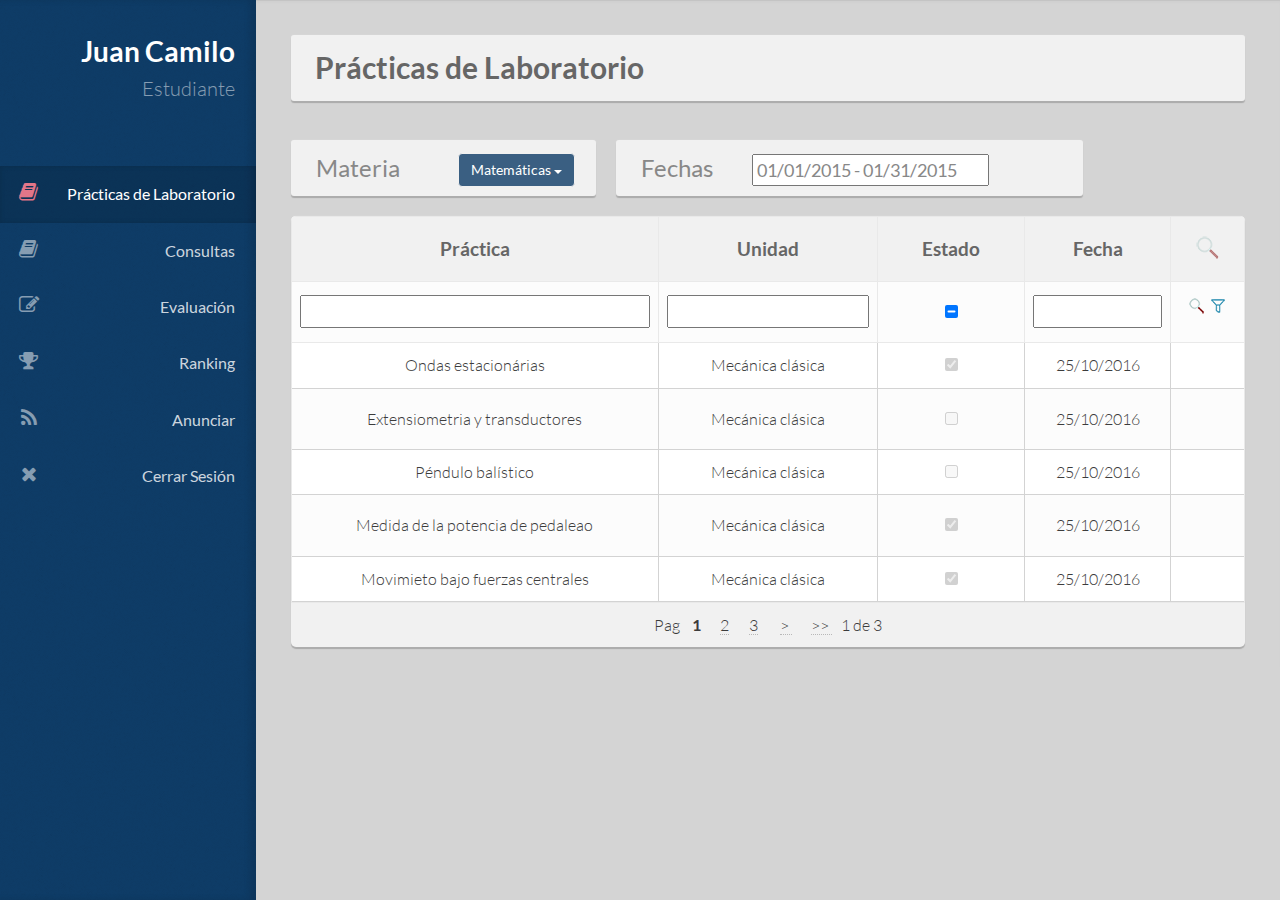
==== index.html @ bc30adff "Initial commit" ====
<!DOCTYPE HTML>
<html>
	<head>
		<title>Gestor de Aula</title>
		<meta http-equiv="Content-Type" content="text/html; charset=utf-8"/>
		<meta name="viewport" content="width=device-width, initial-scale=1" />

		<link rel="stylesheet" type="text/css" href="assets/css/jsGrid/jsgrid.css" />
    	<link rel="stylesheet" type="text/css" href="assets/css/jsGrid/theme.css" />

		<!-- <link type="text/css" rel="stylesheet" href="assets/css/jsGrid/jsgrid.min.css" />
		<link type="text/css" rel="stylesheet" href="assets/css/jsGrid/jsgrid-theme.min.css" /> -->

		<link rel="stylesheet" href="assets/css/bootstrap/daterangepicker.css" />
		<link rel="stylesheet" href="assets/css/bootstrap/bootstrap.min.css" />
		<link rel="stylesheet" href="assets/css/fonts.css" />

		<link rel="stylesheet" href="assets/css/login.css">
		<link rel="stylesheet" href="assets/css/main.css" />
		<!-- <link rel="stylesheet" href="assets/css/jquery-ui/jquery-ui.min.css" /> -->
	</head>
	<body class="in-login">

		<div id="cont"></div>

		<!-- Scripts -->
		<script src="assets/js/jquery.min.js"></script>
		<script src="assets/js/jquery.scrolly.min.js"></script>
		<script src="assets/js/jquery.scrollzer.min.js"></script>
		<script src="assets/js/skel.min.js"></script>
		<script src="assets/js/util.js"></script>
		<!--[if lte IE 8]><script src="assets/js/ie/respond.min.js"></script><![endif]-->
		<script src="assets/js/bootstrap/bootstrap.min.js"></script>

		<script type="text/javascript" src="assets/js/moment/moment.min.js"></script>
		<script type="text/javascript" src="assets/js/bootstrap/daterangepicker.js"></script>

		<!-- <script src="assets/js/jsGrid/jsgrid.min.js"></script>-->
		
		<script src="assets/js/jsGrid/db.js"></script>

	    <script src="assets/js/jsGrid//src/jsgrid.core.js"></script>
	    <script src="assets/js/jsGrid//src/jsgrid.load-indicator.js"></script>
	    <script src="assets/js/jsGrid//src/jsgrid.load-strategies.js"></script>
	    <script src="assets/js/jsGrid//src/jsgrid.sort-strategies.js"></script>
	    <script src="assets/js/jsGrid//src/jsgrid.field.js"></script>
	    <script src="assets/js/jsGrid//src/fields/jsgrid.field.text.js"></script>
	    <script src="assets/js/jsGrid//src/fields/jsgrid.field.number.js"></script>
	    <script src="assets/js/jsGrid//src/fields/jsgrid.field.select.js"></script>
	    <script src="assets/js/jsGrid//src/fields/jsgrid.field.checkbox.js"></script>
	    <script src="assets/js/jsGrid//src/fields/jsgrid.field.control.js"></script>

		<script src="assets/js/index.js"></script>
		<!-- <script src="assets/js/jquery-ui/jquery-ui.min.js"></script> -->

	</body>
</html>
---- assets/css/jsGrid/jsgrid.css ----
﻿.jsgrid {
    position: relative;
    overflow: hidden;
    font-size: 1em;
}

.jsgrid, .jsgrid *, .jsgrid *:before, .jsgrid *:after {
    box-sizing: border-box;
}

.jsgrid input,
.jsgrid textarea,
.jsgrid select {
    font-size: 1em;
}

.jsgrid-grid-header {
    overflow-x: hidden;
    overflow-y: scroll;
    -webkit-user-select: none;
    -khtml-user-select: none;
    -moz-user-select: none;
    -ms-user-select: none;
    -o-user-select: none;
    user-select: none;
}

.jsgrid-grid-body {
    overflow-x: auto;
    overflow-y: scroll;
    -webkit-overflow-scrolling: touch;
}

.jsgrid-table {
    width: 100%;
    table-layout: fixed;
    border-collapse: collapse;
    border-spacing: 0;
}

.jsgrid-cell {
    padding: 0.5em 0.5em;
}

.jsgrid-сell,
.jsgrid-header-cell {
    box-sizing: border-box;
}

.jsgrid-align-left {
    text-align: left;
}

.jsgrid-align-center,
.jsgrid-align-center input,
.jsgrid-align-center textarea,
.jsgrid-align-center select {
    text-align: center;
}

.jsgrid-align-right,
.jsgrid-align-right input,
.jsgrid-align-right textarea,
.jsgrid-align-right select {
    text-align: right;
}

.jsgrid-header-cell {
    padding: .5em .5em;
}

.jsgrid-filter-row input,
.jsgrid-filter-row textarea,
.jsgrid-filter-row select,
.jsgrid-edit-row input,
.jsgrid-edit-row textarea,
.jsgrid-edit-row select,
.jsgrid-insert-row input,
.jsgrid-insert-row textarea,
.jsgrid-insert-row select {
    width: 100%;
    padding: .3em .5em;
}

.jsgrid-filter-row input[type='checkbox'],
.jsgrid-edit-row input[type='checkbox'],
.jsgrid-insert-row input[type='checkbox'] {
    width: auto;
}


.jsgrid-selected-row .jsgrid-cell {
    cursor: pointer;
}

.jsgrid-nodata-row .jsgrid-cell {
    padding: .5em 0;
    text-align: center;
}

.jsgrid-header-sort {
    cursor: pointer;
}

.jsgrid-pager {
    padding: .5em 0;
}

.jsgrid-pager-nav-button {
    padding: .2em .6em;
}

.jsgrid-pager-nav-inactive-button {
    display: none;
    pointer-events: none;
}

.jsgrid-pager-page {
    padding: .2em .6em;
}
---- assets/css/jsGrid/theme.css ----
.jsgrid-grid-header,
.jsgrid-grid-body,
.jsgrid-header-row > .jsgrid-header-cell,
.jsgrid-filter-row > .jsgrid-cell,
.jsgrid-insert-row > .jsgrid-cell,
.jsgrid-edit-row > .jsgrid-cell {
    border: 1px solid #e9e9e9;
}

.jsgrid-header-row > .jsgrid-header-cell {
    border-top: 0;
}

.jsgrid-header-row > .jsgrid-header-cell,
.jsgrid-filter-row > .jsgrid-cell,
.jsgrid-insert-row > .jsgrid-cell {
    border-bottom: 0;
}

.jsgrid-header-row > .jsgrid-header-cell:first-child,
.jsgrid-filter-row > .jsgrid-cell:first-child,
.jsgrid-insert-row > .jsgrid-cell:first-child {
    border-left: none;
}

.jsgrid-header-row > .jsgrid-header-cell:last-child,
.jsgrid-filter-row > .jsgrid-cell:last-child,
.jsgrid-insert-row > .jsgrid-cell:last-child {
    border-right: none;
}

.jsgrid-header-row .jsgrid-align-right,
.jsgrid-header-row .jsgrid-align-left {
    text-align: center;
}

.jsgrid-grid-header {
    background: #f9f9f9;
}

.jsgrid-header-scrollbar {
    scrollbar-arrow-color: #f1f1f1;
    scrollbar-base-color: #f1f1f1;
    scrollbar-3dlight-color: #f1f1f1;
    scrollbar-highlight-color: #f1f1f1;
    scrollbar-track-color: #f1f1f1;
    scrollbar-shadow-color: #f1f1f1;
    scrollbar-dark-shadow-color: #f1f1f1;
}

.jsgrid-header-scrollbar::-webkit-scrollbar {
    visibility: hidden;
}

.jsgrid-header-scrollbar::-webkit-scrollbar-track {
    background: #f1f1f1;
}

.jsgrid-header-sortable:hover {
    cursor: pointer;
    background: #fcfcfc;
}

.jsgrid-header-row .jsgrid-header-sort {
    background: #c4e2ff;
}

.jsgrid-header-sort:before {
    content: " ";
    display: block;
    float: left;
    width: 0;
    height: 0;
    border-style: solid;
}

.jsgrid-header-sort-asc:before {
    border-width: 0 5px 5px 5px;
    border-color: transparent transparent #009a67 transparent;
}

.jsgrid-header-sort-desc:before {
    border-width: 5px 5px 0 5px;
    border-color: #009a67 transparent transparent transparent;
}

.jsgrid-grid-body {
    border-top: none;
}

.jsgrid-cell {
    border: #f3f3f3 1px solid;
}

.jsgrid-grid-body .jsgrid-row:first-child .jsgrid-cell,
.jsgrid-grid-body .jsgrid-alt-row:first-child .jsgrid-cell {
    border-top: none;
}

.jsgrid-grid-body .jsgrid-cell:first-child {
    border-left: none;
}

.jsgrid-grid-body .jsgrid-cell:last-child {
    border-right: none;
}

.jsgrid-row > .jsgrid-cell {
    background: #fff;
}

.jsgrid-alt-row > .jsgrid-cell {
    background: #fcfcfc;
}

.jsgrid-header-row > .jsgrid-header-cell {
    background: #f9f9f9;
}

.jsgrid-filter-row > .jsgrid-cell {
    background: #fcfcfc;
}

.jsgrid-insert-row > .jsgrid-cell {
    background: #e3ffe5;
}

.jsgrid-edit-row > .jsgrid-cell {
    background: #fdffe3;
}

.jsgrid-selected-row > .jsgrid-cell {
    background: #c4e2ff;
    border-color: #c4e2ff;
}

.jsgrid-nodata-row > .jsgrid-cell {
    background: #fff;
}

.jsgrid-invalid input,
.jsgrid-invalid select,
.jsgrid-invalid textarea {
    background: #ffe3e5;
    border: 1px solid #ff808a;
}

.jsgrid-pager-current-page {
    font-weight: bold;
}

.jsgrid-pager-nav-inactive-button a {
    color: #d3d3d3;
}

.jsgrid-button + .jsgrid-button {
    margin-left: 5px;
}

.jsgrid-button:hover {
    opacity: .5;
    transition: opacity 200ms linear;
}

.jsgrid .jsgrid-button {
    width: 16px;
    height: 16px;
    border: none;
    cursor: pointer;
    background-image: url(icons.png);
    background-repeat: no-repeat;
    background-color: transparent;
}

@media only screen and (-webkit-min-device-pixel-ratio: 2), only screen and (min-device-pixel-ratio: 2) {
    .jsgrid .jsgrid-button {
        background-image: url(icons-2x.png);
        background-size: 24px 352px;
    }
}

.jsgrid .jsgrid-mode-button {
    width: 24px;
    height: 24px;
}

.jsgrid-mode-on-button {
    opacity: .5;
}

.jsgrid-cancel-edit-button { background-position: 0 0; width: 16px; height: 16px; }
.jsgrid-clear-filter-button { background-position: 0 -40px; width: 16px; height: 16px; }
.jsgrid-delete-button { background-position: 0 -80px; width: 16px; height: 16px; }
.jsgrid-edit-button { background-position: 0 -120px; width: 16px; height: 16px; }
.jsgrid-insert-mode-button { background-position: 0 -160px; width: 24px; height: 24px; }
.jsgrid-insert-button { background-position: 0 -208px; width: 16px; height: 16px; }
.jsgrid-search-mode-button { background-position: 0 -248px; width: 24px; height: 24px; }
.jsgrid-search-button { background-position: 0 -296px; width: 16px; height: 16px; }
.jsgrid-update-button { background-position: 0 -336px; width: 16px; height: 16px; }


.jsgrid-load-shader {
    background: #ddd;
    opacity: .5;
    filter: alpha(opacity=50);
}

.jsgrid-load-panel {
    width: 15em;
    height: 5em;
    background: #fff;
    border: 1px solid #e9e9e9;
    padding-top: 3em;
    text-align: center;
}

.jsgrid-load-panel:before {
    content: ' ';
    position: absolute;
    top: .5em;
    left: 50%;
    margin-left: -1em;
    width: 2em;
    height: 2em;
    border: 2px solid #009a67;
    border-right-color: transparent;
    border-radius: 50%;
    -webkit-animation: indicator 1s linear infinite;
    animation: indicator 1s linear infinite;
}

@-webkit-keyframes indicator
{
    from { -webkit-transform: rotate(0deg); }
    50%  { -webkit-transform: rotate(180deg); }
    to   { -webkit-transform: rotate(360deg); }
}

@keyframes indicator
{
    from { transform: rotate(0deg); }
    50%  { transform: rotate(180deg); }
    to   { transform: rotate(360deg); }
}

/* old IE */
.jsgrid-load-panel {
    padding-top: 1.5em\9;
}
.jsgrid-load-panel:before {
    display: none\9;
}
---- assets/css/jsGrid/jsgrid.min.css ----
/*
 * jsGrid v1.5.2 (http://js-grid.com)
 * (c) 2016 Artem Tabalin
 * Licensed under MIT (https://github.com/tabalinas/jsgrid/blob/master/LICENSE)
 */

.jsgrid{position:relative;overflow:hidden;font-size:1em}.jsgrid,.jsgrid *,.jsgrid :after,.jsgrid :before{box-sizing:border-box}.jsgrid input,.jsgrid select,.jsgrid textarea{font-size:1em}.jsgrid-grid-header{overflow-x:hidden;overflow-y:scroll;-webkit-user-select:none;-khtml-user-select:none;-moz-user-select:none;-ms-user-select:none;-o-user-select:none;user-select:none}.jsgrid-grid-body{overflow-x:auto;overflow-y:scroll;-webkit-overflow-scrolling:touch}.jsgrid-table{width:100%;table-layout:fixed;border-collapse:collapse;border-spacing:0}.jsgrid-cell{padding:.5em}.jsgrid-header-cell,.jsgrid-сell{box-sizing:border-box}.jsgrid-align-left{text-align:left}.jsgrid-align-center,.jsgrid-align-center input,.jsgrid-align-center select,.jsgrid-align-center textarea{text-align:center}.jsgrid-align-right,.jsgrid-align-right input,.jsgrid-align-right select,.jsgrid-align-right textarea{text-align:right}.jsgrid-header-cell{padding:.5em}.jsgrid-edit-row input,.jsgrid-edit-row select,.jsgrid-edit-row textarea,.jsgrid-filter-row input,.jsgrid-filter-row select,.jsgrid-filter-row textarea,.jsgrid-insert-row input,.jsgrid-insert-row select,.jsgrid-insert-row textarea{width:100%;padding:.3em .5em}.jsgrid-edit-row input[type=checkbox],.jsgrid-filter-row input[type=checkbox],.jsgrid-insert-row input[type=checkbox]{width:auto}.jsgrid-selected-row .jsgrid-cell{cursor:pointer}.jsgrid-nodata-row .jsgrid-cell{padding:.5em 0;text-align:center}.jsgrid-header-sort{cursor:pointer}.jsgrid-pager{padding:.5em 0}.jsgrid-pager-nav-button{padding:.2em .6em}.jsgrid-pager-nav-inactive-button{display:none;pointer-events:none}.jsgrid-pager-page{padding:.2em .6em}
---- assets/css/jsGrid/jsgrid-theme.min.css ----
/*
 * jsGrid v1.5.2 (http://js-grid.com)
 * (c) 2016 Artem Tabalin
 * Licensed under MIT (https://github.com/tabalinas/jsgrid/blob/master/LICENSE)
 */

.jsgrid-edit-row>.jsgrid-cell,.jsgrid-filter-row>.jsgrid-cell,.jsgrid-grid-body,.jsgrid-grid-header,.jsgrid-header-row>.jsgrid-header-cell,.jsgrid-insert-row>.jsgrid-cell{border:1px solid #e9e9e9}.jsgrid-header-row>.jsgrid-header-cell{border-top:0}.jsgrid-filter-row>.jsgrid-cell,.jsgrid-header-row>.jsgrid-header-cell,.jsgrid-insert-row>.jsgrid-cell{border-bottom:0}.jsgrid-filter-row>.jsgrid-cell:first-child,.jsgrid-header-row>.jsgrid-header-cell:first-child,.jsgrid-insert-row>.jsgrid-cell:first-child{border-left:none}.jsgrid-filter-row>.jsgrid-cell:last-child,.jsgrid-header-row>.jsgrid-header-cell:last-child,.jsgrid-insert-row>.jsgrid-cell:last-child{border-right:none}.jsgrid-header-row .jsgrid-align-left,.jsgrid-header-row .jsgrid-align-right{text-align:center}.jsgrid-grid-header{background:#f9f9f9}.jsgrid-header-scrollbar{scrollbar-arrow-color:#f1f1f1;scrollbar-base-color:#f1f1f1;scrollbar-3dlight-color:#f1f1f1;scrollbar-highlight-color:#f1f1f1;scrollbar-track-color:#f1f1f1;scrollbar-shadow-color:#f1f1f1;scrollbar-dark-shadow-color:#f1f1f1}.jsgrid-header-scrollbar::-webkit-scrollbar{visibility:hidden}.jsgrid-header-scrollbar::-webkit-scrollbar-track{background:#f1f1f1}.jsgrid-header-sortable:hover{cursor:pointer;background:#fcfcfc}.jsgrid-header-row .jsgrid-header-sort{background:#c4e2ff}.jsgrid-header-sort:before{content:" ";display:block;float:left;width:0;height:0;border-style:solid}.jsgrid-header-sort-asc:before{border-width:0 5px 5px;border-color:transparent transparent #009a67}.jsgrid-header-sort-desc:before{border-width:5px 5px 0;border-color:#009a67 transparent transparent}.jsgrid-grid-body{border-top:none}.jsgrid-cell{border:1px solid #f3f3f3}.jsgrid-grid-body .jsgrid-alt-row:first-child .jsgrid-cell,.jsgrid-grid-body .jsgrid-row:first-child .jsgrid-cell{border-top:none}.jsgrid-grid-body .jsgrid-cell:first-child{border-left:none}.jsgrid-grid-body .jsgrid-cell:last-child{border-right:none}.jsgrid-row>.jsgrid-cell{background:#fff}.jsgrid-alt-row>.jsgrid-cell{background:#fcfcfc}.jsgrid-header-row>.jsgrid-header-cell{background:#f9f9f9}.jsgrid-filter-row>.jsgrid-cell{background:#fcfcfc}.jsgrid-insert-row>.jsgrid-cell{background:#e3ffe5}.jsgrid-edit-row>.jsgrid-cell{background:#fdffe3}.jsgrid-selected-row>.jsgrid-cell{background:#c4e2ff;border-color:#c4e2ff}.jsgrid-nodata-row>.jsgrid-cell{background:#fff}.jsgrid-invalid input,.jsgrid-invalid select,.jsgrid-invalid textarea{background:#ffe3e5;border:1px solid #ff808a}.jsgrid-pager-current-page{font-weight:700}.jsgrid-pager-nav-inactive-button a{color:#d3d3d3}.jsgrid-button+.jsgrid-button{margin-left:5px}.jsgrid-button:hover{opacity:.5;transition:opacity 200ms linear}.jsgrid .jsgrid-button{width:16px;height:16px;border:none;cursor:pointer;background-image:url([data-uri]);background-repeat:no-repeat;background-color:transparent}@media only screen and (-webkit-min-device-pixel-ratio:2),only screen and (min-device-pixel-ratio:2){.jsgrid .jsgrid-button{background-image:url([data-uri]);background-size:24px 352px}}.jsgrid .jsgrid-mode-button{width:24px;height:24px}.jsgrid-mode-on-button{opacity:.5}.jsgrid-cancel-edit-button{background-position:0 0;width:16px;height:16px}.jsgrid-clear-filter-button{background-position:0 -40px;width:16px;height:16px}.jsgrid-delete-button{background-position:0 -80px;width:16px;height:16px}.jsgrid-edit-button{background-position:0 -120px;width:16px;height:16px}.jsgrid-insert-mode-button{background-position:0 -160px;width:24px;height:24px}.jsgrid-insert-button{background-position:0 -208px;width:16px;height:16px}.jsgrid-search-mode-button{background-position:0 -248px;width:24px;height:24px}.jsgrid-search-button{background-position:0 -296px;width:16px;height:16px}.jsgrid-update-button{background-position:0 -336px;width:16px;height:16px}.jsgrid-load-shader{background:#ddd;opacity:.5;filter:alpha(opacity=50)}.jsgrid-load-panel{width:15em;height:5em;background:#fff;border:1px solid #e9e9e9;padding-top:3em;text-align:center}.jsgrid-load-panel:before{content:' ';position:absolute;top:.5em;left:50%;margin-left:-1em;width:2em;height:2em;border:2px solid #009a67;border-right-color:transparent;border-radius:50%;-webkit-animation:indicator 1s linear infinite;animation:indicator 1s linear infinite}@-webkit-keyframes indicator{from{-webkit-transform:rotate(0deg)}50%{-webkit-transform:rotate(180deg)}to{-webkit-transform:rotate(360deg)}}@keyframes indicator{from{transform:rotate(0deg)}50%{transform:rotate(180deg)}to{transform:rotate(360deg)}}
---- assets/css/bootstrap/daterangepicker.css ----
.daterangepicker {
  position: absolute;
  color: inherit;
  background: #fff;
  border-radius: 4px;
  width: 278px;
  padding: 4px;
  margin-top: 1px;
  top: 100px;
  left: 20px;
  /* Calendars */ }
  .daterangepicker:before, .daterangepicker:after {
    position: absolute;
    display: inline-block;
    border-bottom-color: rgba(0, 0, 0, 0.2);
    content: ''; }
  .daterangepicker:before {
    top: -7px;
    border-right: 7px solid transparent;
    border-left: 7px solid transparent;
    border-bottom: 7px solid #ccc; }
  .daterangepicker:after {
    top: -6px;
    border-right: 6px solid transparent;
    border-bottom: 6px solid #fff;
    border-left: 6px solid transparent; }
  .daterangepicker.opensleft:before {
    right: 9px; }
  .daterangepicker.opensleft:after {
    right: 10px; }
  .daterangepicker.openscenter:before {
    left: 0;
    right: 0;
    width: 0;
    margin-left: auto;
    margin-right: auto; }
  .daterangepicker.openscenter:after {
    left: 0;
    right: 0;
    width: 0;
    margin-left: auto;
    margin-right: auto; }
  .daterangepicker.opensright:before {
    left: 9px; }
  .daterangepicker.opensright:after {
    left: 10px; }
  .daterangepicker.dropup {
    margin-top: -5px; }
    .daterangepicker.dropup:before {
      top: initial;
      bottom: -7px;
      border-bottom: initial;
      border-top: 7px solid #ccc; }
    .daterangepicker.dropup:after {
      top: initial;
      bottom: -6px;
      border-bottom: initial;
      border-top: 6px solid #fff; }
  .daterangepicker.dropdown-menu {
    max-width: none;
    z-index: 3001; }
  .daterangepicker.single .ranges, .daterangepicker.single .calendar {
    float: none; }
  .daterangepicker.show-calendar .calendar {
    display: block; }
  .daterangepicker .calendar {
    display: none;
    max-width: 270px;
    margin: 4px; }
    .daterangepicker .calendar.single .calendar-table {
      border: none; }
    .daterangepicker .calendar th, .daterangepicker .calendar td {
      white-space: nowrap;
      text-align: center;
      min-width: 32px; }
  .daterangepicker .calendar-table {
    border: 1px solid #fff;
    padding: 4px;
    border-radius: 4px;
    background: #fff; }
  .daterangepicker table {
    width: 100%;
    margin: 0; }
  .daterangepicker td, .daterangepicker th {
    text-align: center;
    width: 20px;
    height: 20px;
    border-radius: 4px;
    border: 1px solid transparent;
    white-space: nowrap;
    cursor: pointer; }
    .daterangepicker td.available:hover, .daterangepicker th.available:hover {
      background-color: #eee;
      border-color: transparent;
      color: inherit; }
    .daterangepicker td.week, .daterangepicker th.week {
      font-size: 80%;
      color: #ccc; }
  .daterangepicker td.off, .daterangepicker td.off.in-range, .daterangepicker td.off.start-date, .daterangepicker td.off.end-date {
    background-color: #fff;
    border-color: transparent;
    color: #999; }
  .daterangepicker td.in-range {
    background-color: #ebf4f8;
    border-color: transparent;
    color: #000;
    border-radius: 0; }
  .daterangepicker td.start-date {
    border-radius: 4px 0 0 4px; }
  .daterangepicker td.end-date {
    border-radius: 0 4px 4px 0; }
  .daterangepicker td.start-date.end-date {
    border-radius: 4px; }
  .daterangepicker td.active, .daterangepicker td.active:hover {
    background-color: #357ebd;
    border-color: transparent;
    color: #fff; }
  .daterangepicker th.month {
    width: auto; }
  .daterangepicker td.disabled, .daterangepicker option.disabled {
    color: #999;
    cursor: not-allowed;
    text-decoration: line-through; }
  .daterangepicker select.monthselect, .daterangepicker select.yearselect {
    font-size: 12px;
    padding: 1px;
    height: auto;
    margin: 0;
    cursor: default; }
  .daterangepicker select.monthselect {
    margin-right: 2%;
    width: 56%; }
  .daterangepicker select.yearselect {
    width: 40%; }
  .daterangepicker select.hourselect, .daterangepicker select.minuteselect, .daterangepicker select.secondselect, .daterangepicker select.ampmselect {
    width: 50px;
    margin-bottom: 0; }
  .daterangepicker .input-mini {
    border: 1px solid #ccc;
    border-radius: 4px;
    color: #555;
    height: 30px;
    line-height: 30px;
    display: block;
    vertical-align: middle;
    margin: 0 0 5px 0;
    padding: 0 6px 0 28px;
    width: 100%; }
    .daterangepicker .input-mini.active {
      border: 1px solid #08c;
      border-radius: 4px; }
  .daterangepicker .daterangepicker_input {
    position: relative; }
    .daterangepicker .daterangepicker_input i {
      position: absolute;
      left: 8px;
      top: 8px; }
  .daterangepicker.rtl .input-mini {
    padding-right: 28px;
    padding-left: 6px; }
  .daterangepicker.rtl .daterangepicker_input i {
    left: auto;
    right: 8px; }
  .daterangepicker .calendar-time {
    text-align: center;
    margin: 5px auto;
    line-height: 30px;
    position: relative;
    padding-left: 28px; }
    .daterangepicker .calendar-time select.disabled {
      color: #ccc;
      cursor: not-allowed; }

.ranges {
  font-size: 11px;
  float: none;
  margin: 4px;
  text-align: left; }
  .ranges ul {
    list-style: none;
    margin: 0 auto;
    padding: 0;
    width: 100%; }
  .ranges li {
    font-size: 13px;
    background: #f5f5f5;
    border: 1px solid #f5f5f5;
    border-radius: 4px;
    color: #08c;
    padding: 3px 12px;
    margin-bottom: 8px;
    cursor: pointer; }
    .ranges li:hover {
      background: #08c;
      border: 1px solid #08c;
      color: #fff; }
    .ranges li.active {
      background: #08c;
      border: 1px solid #08c;
      color: #fff; }

/*  Larger Screen Styling */
@media (min-width: 564px) {
  .daterangepicker {
    width: auto; }
    .daterangepicker .ranges ul {
      width: 160px; }
    .daterangepicker.single .ranges ul {
      width: 100%; }
    .daterangepicker.single .calendar.left {
      clear: none; }
    .daterangepicker.single.ltr .ranges, .daterangepicker.single.ltr .calendar {
      float: left; }
    .daterangepicker.single.rtl .ranges, .daterangepicker.single.rtl .calendar {
      float: right; }
    .daterangepicker.ltr {
      direction: ltr;
      text-align: left; }
      .daterangepicker.ltr .calendar.left {
        clear: left;
        margin-right: 0; }
        .daterangepicker.ltr .calendar.left .calendar-table {
          border-right: none;
          border-top-right-radius: 0;
          border-bottom-right-radius: 0; }
      .daterangepicker.ltr .calendar.right {
        margin-left: 0; }
        .daterangepicker.ltr .calendar.right .calendar-table {
          border-left: none;
          border-top-left-radius: 0;
          border-bottom-left-radius: 0; }
      .daterangepicker.ltr .left .daterangepicker_input {
        padding-right: 12px; }
      .daterangepicker.ltr .calendar.left .calendar-table {
        padding-right: 12px; }
      .daterangepicker.ltr .ranges, .daterangepicker.ltr .calendar {
        float: left; }
    .daterangepicker.rtl {
      direction: rtl;
      text-align: right; }
      .daterangepicker.rtl .calendar.left {
        clear: right;
        margin-left: 0; }
        .daterangepicker.rtl .calendar.left .calendar-table {
          border-left: none;
          border-top-left-radius: 0;
          border-bottom-left-radius: 0; }
      .daterangepicker.rtl .calendar.right {
        margin-right: 0; }
        .daterangepicker.rtl .calendar.right .calendar-table {
          border-right: none;
          border-top-right-radius: 0;
          border-bottom-right-radius: 0; }
      .daterangepicker.rtl .left .daterangepicker_input {
        padding-left: 12px; }
      .daterangepicker.rtl .calendar.left .calendar-table {
        padding-left: 12px; }
      .daterangepicker.rtl .ranges, .daterangepicker.rtl .calendar {
        text-align: right;
        float: right; } }
@media (min-width: 730px) {
  .daterangepicker .ranges {
    width: auto; }
  .daterangepicker.ltr .ranges {
    float: left; }
  .daterangepicker.rtl .ranges {
    float: right; }
  .daterangepicker .calendar.left {
    clear: none !important; } }
---- assets/css/fonts.css ----
/* latin-ext */
@font-face {
  font-family: 'Lato';
  font-style: normal;
  font-weight: 300;
  src: local('Lato Light'), local('Lato-Light'), url(../fonts/Lato/Lato-Light.woff2) format('woff2');
  unicode-range: U+0100-024F, U+1E00-1EFF, U+20A0-20AB, U+20AD-20CF, U+2C60-2C7F, U+A720-A7FF;
}
/* latin */
@font-face {
  font-family: 'Lato';
  font-style: normal;
  font-weight: 300;
  src: local('Lato Light'), local('Lato-Light'), url(../fonts/Lato/Lato-Light-2.woff2) format('woff2');
  unicode-range: U+0000-00FF, U+0131, U+0152-0153, U+02C6, U+02DA, U+02DC, U+2000-206F, U+2074, U+20AC, U+2212, U+2215, U+E0FF, U+EFFD, U+F000;
}
/* latin-ext */
@font-face {
  font-family: 'Lato';
  font-style: normal;
  font-weight: 400;
  src: local('Lato Regular'), local('Lato-Regular'), url(../fonts/Lato/Lato-Regular.woff2) format('woff2');
  unicode-range: U+0100-024F, U+1E00-1EFF, U+20A0-20AB, U+20AD-20CF, U+2C60-2C7F, U+A720-A7FF;
}
/* latin */
@font-face {
  font-family: 'Lato';
  font-style: normal;
  font-weight: 400;
  src: local('Lato Regular'), local('Lato-Regular'), url(../fonts/Lato/Lato-Regular-2.woff2) format('woff2');
  unicode-range: U+0000-00FF, U+0131, U+0152-0153, U+02C6, U+02DA, U+02DC, U+2000-206F, U+2074, U+20AC, U+2212, U+2215, U+E0FF, U+EFFD, U+F000;
}
/* latin-ext */
@font-face {
  font-family: 'Lato';
  font-style: normal;
  font-weight: 700;
  src: local('Lato Bold'), local('Lato-Bold'), url(../fonts/Lato/Lato-Bold.woff2) format('woff2');
  unicode-range: U+0100-024F, U+1E00-1EFF, U+20A0-20AB, U+20AD-20CF, U+2C60-2C7F, U+A720-A7FF;
}
/* latin */
@font-face {
  font-family: 'Lato';
  font-style: normal;
  font-weight: 700;
  src: local('Lato Bold'), local('Lato-Bold'), url(../fonts/Lato/Lato-Bold-2.woff2) format('woff2');
  unicode-range: U+0000-00FF, U+0131, U+0152-0153, U+02C6, U+02DA, U+02DC, U+2000-206F, U+2074, U+20AC, U+2212, U+2215, U+E0FF, U+EFFD, U+F000;
}
---- assets/css/login.css ----
@import url(https://fonts.googleapis.com/css?family=Roboto:300);

/*@font-face {
  font-family: 'Eurostile LT Std Demi Oblique';
  font-style: normal;
  font-weight: normal;
  src: local('Eurostile LT Std Demi Oblique'), url('../fonts/Eurostile-LT-Std-Demi-Oblique_16309.woff') format('woff');
}*/

.login-page {
  padding: 8% 0 0;
  margin: auto;
}
.form {
  position: relative;
  z-index: 1;
  background: #D4D7DB;
  max-width: 360px;
  margin: 0 auto 100px;
  padding: 45px;
  text-align: center;
  box-shadow: 0 0 20px 0 rgba(0, 0, 0, 0.2), 0 7px 7px 0 rgba(0, 0, 0, 0.24);
}
.form input {
  font-family: 'Lato', sans-serif;
  outline: 0;
  background: #f2f2f2;
  width: 100%;
  border: 0;
  margin: 0 0 15px;
  padding: 15px;
  box-sizing: border-box;
  font-size: 14px;
  color: rgba(0,0,0,0.75);
}

.form button {
  font-family: 'Lato', sans-serif;
  text-transform: uppercase;
  outline: 0;
  background: rgb(26,80,130);
  width: 100%;
  border: 0;
  padding: 15px;
  color: #FFFFFF;
  font-size: 14px;
  -webkit-transition: all 0.3 ease;
  transition: all 0.3 ease;
  cursor: pointer;
  border-top-left-radius: 0px;
  border-top-right-radius: 0px;
}
.form button:hover,.form button:active,.form button:focus {
  background: rgba(26,80,130,0.9);
}

body.in-login{
  background: #0E3C67 url('[data-uri]');
  background: #0E3C67 -moz-radial-gradient(circle farthest-side, #376693, #0E3C67);
  background: #0E3C67 -webkit-radial-gradient(circle farthest-side, #376693, #0E3C67);
  background: #0E3C67 radial-gradient(circle farthest-side, #376693, #0E3C67);
  font-family: 'Lato', sans-serif;
  -webkit-font-smoothing: antialiased;
  -moz-osx-font-smoothing: grayscale;      
}

@media screen and (orientation:portrait) {
  .login-page .form {
    max-width: 85%;
    margin-top: 25%;
  }
}

@media screen and (min-width: 550px )and (orientation:portrait) {
  .login-page .form {
    max-width: 65%;
    margin-top: 25%;
  }
}

@media screen and (min-width: 959px ) {
  .login-page .form {
    max-width: 33%;
  }

  .form input {
    margin: 0 0 13px;
    padding: 13px;
    font-size: 13px;
  }

  .form button {
    padding: 6px;
    font-size: 13.5px;
  }
}

@media screen and (min-width: 1200px ) {
  .login-page .form {
    max-width: 33%;
  }

  .form input {
    margin: 0 0 13px;
    padding: 15px;
    font-size: 15px;
  }

  .form button {
    padding: 10px;
    font-size: 15px;
  }
}

@media screen and (min-width: 1400px ) {
  .login-page .form {
    max-width: 35%;
  }

  .form input {
    margin: 0 0 16px;
    padding: 16px;
    font-size: 16px;
  }

  .form button {
    padding: 10px;
    font-size: 18px;
  }
}

@media screen and (min-width: 1600px ) {
  .login-page .form {
    max-width: 37%;
  }

  .form input {
    margin: 0 0 18px;
    padding: 18px;
    font-size: 20px;
  }

  .form button {
    padding: 15px;
    font-size: 20px;
  }
}

@media screen and (min-width: 1800px ) {
  .login-page .form {
    max-width: 41%;
  }

  .form input {
    margin: 0 0 23px;
    padding: 23px;
    font-size: 23px;
  }

  .form button {
    padding: 23px;
    font-size: 23px;
  }
}

@media screen and (min-width: 2000px ) {
  .login-page .form {
    max-width: 43%;
  }

  .form input {
    margin: 0 0 26px;
    padding: 26px;
    font-size: 1.01em;
  }

  .form button {
    padding: 26px;
    font-size: 1.01em;
  }
}
---- assets/css/main.css ----
@import url("font-awesome.min.css");

/*@font-face {
  font-family: 'Lato';
  font-style: normal;
  font-weight: normal;
  src: local('Lato'), url('../fonts/Lato/Lato-Regular.tff') format('tff');
}*/

	html, body, div, span, applet, object, iframe, h1, h2, h3, h4, h5, h6, p, blockquote, pre, a, abbr, acronym, address, big, cite, code, del, dfn, em, img, ins, kbd, q, s, samp, small, strike, strong, sub, sup, tt, var, b, u, i, center, dl, dt, dd, ol, ul, li, fieldset, form, label, legend, caption, tbody, tfoot, thead, article, aside, canvas, details, embed, figure, figcaption, footer, header, hgroup, menu, nav, output, ruby, section, summary, time, mark, audio, video {
		margin: 0;
		padding: 0;
		font-size: 100%;
		font: inherit;
		vertical-align: baseline;
	}

	html, body {
		min-height: 100% !important;
	}

	body:not(.in-login){
		background-color: #d4d4d4;
	}

	article, aside, details, figcaption, figure, footer, header, hgroup, menu, nav, section {
		display: block;
	}

	body {
		line-height: 1;
	}

	ol, ul {
		list-style: none;
	}

	blockquote, q {
		quotes: none;
	}

	blockquote:before, blockquote:after, q:before, q:after {
		content: '';
		content: none;
	}

	/*table {
		border-collapse: collapse;
		border-spacing: 0;
	}*/

	body {
		-webkit-text-size-adjust: none;
		background-image: url(images/overlay.png);
	}

/* Box Model */

	*, *:before, *:after {
		-moz-box-sizing: border-box;
		-webkit-box-sizing: border-box;
		box-sizing: border-box;
	}

/* Containers */

	.container {
		margin-left: 0px;
		margin-right: 0px;
	}

	.container.\31 25\25 {
		width: 100%;
		max-width: 1750px;
		min-width: 1400px;
	}

	.container.\37 5\25 {
		width: 1050px;
	}

	.container.\35 0\25 {
		width: 700px;
	}

	.container.\32 5\25 {
		width: 350px;
	}

	.container {
		width: 100%;
	}

	/*
	@media screen and (min-width: 961px) and (max-width: 1880px) {

		.container.\31 25\25 {
			width: 100%;
			max-width: 1500px;
			min-width: 1200px;
		}

		.container.\37 5\25 {
			width: 900px;
		}

		.container.\35 0\25 {
			width: 600px;
		}

		.container.\32 5\25 {
			width: 300px;
		}

		.container {
			width: 1200px;
		}

	}

	@media screen and (min-width: 961px) and (max-width: 1620px) {

		.container.\31 25\25 {
			width: 100%;
			max-width: 1200px;
			min-width: 960px;
		}

		.container.\37 5\25 {
			width: 720px;
		}

		.container.\35 0\25 {
			width: 480px;
		}

		.container.\32 5\25 {
			width: 240px;
		}

		.container {
			width: 960px;
		}

	} */

	@media screen and (min-width: 961px) and (max-width: 1320px) {

		.container.\31 25\25 {
			width: 100%;
			max-width: 125%;
			min-width: 100%;
		}

		.container.\37 5\25 {
			width: 75%;
		}

		.container.\35 0\25 {
			width: 50%;
		}

		.container.\32 5\25 {
			width: 25%;
		}

		.container {
			width: 100%;
		}

	}

	@media screen and (max-width: 960px) {

		.container.\31 25\25 {
			width: 100%;
			max-width: 125%;
			min-width: 100%;
		}

		.container.\37 5\25 {
			width: 75%;
		}

		.container.\35 0\25 {
			width: 50%;
		}

		.container.\32 5\25 {
			width: 25%;
		}

		.container {
			width: 100%;
		}

	} 

	@media screen and (max-width: 736px) {

		.container.\31 25\25 {
			width: 100%;
			max-width: 125%;
			min-width: 100%;
		}

		.container.\37 5\25 {
			width: 75%;
		}

		.container.\35 0\25 {
			width: 50%;
		}

		.container.\32 5\25 {
			width: 25%;
		}

		.container {
			width: 100% !important;
		}

	} 

/* Grid */

	.row {
		border-bottom: solid 1px transparent;
		-moz-box-sizing: border-box;
		-webkit-box-sizing: border-box;
		box-sizing: border-box;
	}

	.row > * {
		float: left;
		-moz-box-sizing: border-box;
		-webkit-box-sizing: border-box;
		box-sizing: border-box;
	}

	.row:after, .row:before {
		content: '';
		display: block;
		clear: both;
		height: 0;
	}

	.row.uniform > * > :first-child {
		margin-top: 0;
	}

	.row.uniform > * > :last-child {
		margin-bottom: 0;
	}

	.row.\30 \25 > * {
		padding: 0px 0 0 0px;
	}

	.row.\30 \25 {
		margin: 0px 0 -1px 0px;
	}

	.row.uniform.\30 \25 > * {
		padding: 0px 0 0 0px;
	}

	.row.uniform.\30 \25 {
		margin: 0px 0 -1px 0px;
	}

	.row > * {
		padding: 40px 0 0 40px;
	}

	.row {
		margin: -40px 0 -1px -40px;
	}

	.row.uniform > * {
		padding: 40px 0 0 40px;
	}

	.row.uniform {
		margin: -40px 0 -1px -40px;
	}

	.row.\32 00\25 > * {
		padding: 80px 0 0 80px;
	}

	.row.\32 00\25 {
		margin: -80px 0 -1px -80px;
	}

	.row.uniform.\32 00\25 > * {
		padding: 80px 0 0 80px;
	}

	.row.uniform.\32 00\25 {
		margin: -80px 0 -1px -80px;
	}

	.row.\31 50\25 > * {
		padding: 60px 0 0 60px;
	}

	.row.\31 50\25 {
		margin: -60px 0 -1px -60px;
	}

	.row.uniform.\31 50\25 > * {
		padding: 60px 0 0 60px;
	}

	.row.uniform.\31 50\25 {
		margin: -60px 0 -1px -60px;
	}

	.row.\35 0\25 > * {
		padding: 20px 0 0 20px;
	}

	.row.\35 0\25 {
		margin: -20px 0 -1px -20px;
	}

	.row.uniform.\35 0\25 > * {
		padding: 20px 0 0 20px;
	}

	.row.uniform.\35 0\25 {
		margin: -20px 0 -1px -20px;
	}

	.row.\32 5\25 > * {
		padding: 10px 0 0 10px;
	}

	.row.\32 5\25 {
		margin: -10px 0 -1px -10px;
	}

	.row.uniform.\32 5\25 > * {
		padding: 10px 0 0 10px;
	}

	.row.uniform.\32 5\25 {
		margin: -10px 0 -1px -10px;
	}

	.\31 2u, .\31 2u\24 {
		width: 100%;
		clear: none;
		margin-left: 0;
	}

	.\31 1u, .\31 1u\24 {
		width: 91.6666666667%;
		clear: none;
		margin-left: 0;
	}

	.\31 0u, .\31 0u\24 {
		width: 83.3333333333%;
		clear: none;
		margin-left: 0;
	}

	.\39 u, .\39 u\24 {
		width: 75%;
		clear: none;
		margin-left: 0;
	}

	.\38 u, .\38 u\24 {
		width: 66.6666666667%;
		clear: none;
		margin-left: 0;
	}

	.\37 u, .\37 u\24 {
		width: 58.3333333333%;
		clear: none;
		margin-left: 0;
	}

	.\36 u, .\36 u\24 {
		width: 50%;
		clear: none;
		margin-left: 0;
	}

	.\35 u, .\35 u\24 {
		width: 41.6666666667%;
		clear: none;
		margin-left: 0;
	}

	.\34 u, .\34 u\24 {
		width: 33.3333333333%;
		clear: none;
		margin-left: 0;
	}

	.\33 u, .\33 u\24 {
		width: 25%;
		clear: none;
		margin-left: 0;
	}

	.\32 u, .\32 u\24 {
		width: 16.6666666667%;
		clear: none;
		margin-left: 0;
	}

	.\31 u, .\31 u\24 {
		width: 8.3333333333%;
		clear: none;
		margin-left: 0;
	}

	.\31 2u\24 + *,
	.\31 1u\24 + *,
	.\31 0u\24 + *,
	.\39 u\24 + *,
	.\38 u\24 + *,
	.\37 u\24 + *,
	.\36 u\24 + *,
	.\35 u\24 + *,
	.\34 u\24 + *,
	.\33 u\24 + *,
	.\32 u\24 + *,
	.\31 u\24 + * {
		clear: left;
	}

	.\-11u {
		margin-left: 91.66667%;
	}

	.\-10u {
		margin-left: 83.33333%;
	}

	.\-9u {
		margin-left: 75%;
	}

	.\-8u {
		margin-left: 66.66667%;
	}

	.\-7u {
		margin-left: 58.33333%;
	}

	.\-6u {
		margin-left: 50%;
	}

	.\-5u {
		margin-left: 41.66667%;
	}

	.\-4u {
		margin-left: 33.33333%;
	}

	.\-3u {
		margin-left: 25%;
	}

	.\-2u {
		margin-left: 16.66667%;
	}

	.\-1u {
		margin-left: 8.33333%;
	}

	@media screen and (min-width: 961px) and (max-width: 1880px) {

		.row > * {
			padding: 40px 0 0 40px;
		}

		.row {
			margin: -40px 0 -1px -40px;
		}

		.row.uniform > * {
			padding: 40px 0 0 40px;
		}

		.row.uniform {
			margin: -40px 0 -1px -40px;
		}

		.row.\32 00\25 > * {
			padding: 80px 0 0 80px;
		}

		.row.\32 00\25 {
			margin: -80px 0 -1px -80px;
		}

		.row.uniform.\32 00\25 > * {
			padding: 80px 0 0 80px;
		}

		.row.uniform.\32 00\25 {
			margin: -80px 0 -1px -80px;
		}

		.row.\31 50\25 > * {
			padding: 60px 0 0 60px;
		}

		.row.\31 50\25 {
			margin: -60px 0 -1px -60px;
		}

		.row.uniform.\31 50\25 > * {
			padding: 60px 0 0 60px;
		}

		.row.uniform.\31 50\25 {
			margin: -60px 0 -1px -60px;
		}

		.row.\35 0\25 > * {
			padding: 20px 0 0 20px;
		}

		.row.\35 0\25 {
			margin: -20px 0 -1px -20px;
		}

		.row.uniform.\35 0\25 > * {
			padding: 20px 0 0 20px;
		}

		.row.uniform.\35 0\25 {
			margin: -20px 0 -1px -20px;
		}

		.row.\32 5\25 > * {
			padding: 10px 0 0 10px;
		}

		.row.\32 5\25 {
			margin: -10px 0 -1px -10px;
		}

		.row.uniform.\32 5\25 > * {
			padding: 10px 0 0 10px;
		}

		.row.uniform.\32 5\25 {
			margin: -10px 0 -1px -10px;
		}

		.\31 2u\28wide\29, .\31 2u\24\28wide\29 {
			width: 100%;
			clear: none;
			margin-left: 0;
		}

		.\31 1u\28wide\29, .\31 1u\24\28wide\29 {
			width: 91.6666666667%;
			clear: none;
			margin-left: 0;
		}

		.\31 0u\28wide\29, .\31 0u\24\28wide\29 {
			width: 83.3333333333%;
			clear: none;
			margin-left: 0;
		}

		.\39 u\28wide\29, .\39 u\24\28wide\29 {
			width: 75%;
			clear: none;
			margin-left: 0;
		}

		.\38 u\28wide\29, .\38 u\24\28wide\29 {
			width: 66.6666666667%;
			clear: none;
			margin-left: 0;
		}

		.\37 u\28wide\29, .\37 u\24\28wide\29 {
			width: 58.3333333333%;
			clear: none;
			margin-left: 0;
		}

		.\36 u\28wide\29, .\36 u\24\28wide\29 {
			width: 50%;
			clear: none;
			margin-left: 0;
		}

		.\35 u\28wide\29, .\35 u\24\28wide\29 {
			width: 41.6666666667%;
			clear: none;
			margin-left: 0;
		}

		.\34 u\28wide\29, .\34 u\24\28wide\29 {
			width: 33.3333333333%;
			clear: none;
			margin-left: 0;
		}

		.\33 u\28wide\29, .\33 u\24\28wide\29 {
			width: 25%;
			clear: none;
			margin-left: 0;
		}

		.\32 u\28wide\29, .\32 u\24\28wide\29 {
			width: 16.6666666667%;
			clear: none;
			margin-left: 0;
		}

		.\31 u\28wide\29, .\31 u\24\28wide\29 {
			width: 8.3333333333%;
			clear: none;
			margin-left: 0;
		}

		.\31 2u\24\28wide\29 + *,
		.\31 1u\24\28wide\29 + *,
		.\31 0u\24\28wide\29 + *,
		.\39 u\24\28wide\29 + *,
		.\38 u\24\28wide\29 + *,
		.\37 u\24\28wide\29 + *,
		.\36 u\24\28wide\29 + *,
		.\35 u\24\28wide\29 + *,
		.\34 u\24\28wide\29 + *,
		.\33 u\24\28wide\29 + *,
		.\32 u\24\28wide\29 + *,
		.\31 u\24\28wide\29 + * {
			clear: left;
		}

		.\-11u\28wide\29 {
			margin-left: 91.66667%;
		}

		.\-10u\28wide\29 {
			margin-left: 83.33333%;
		}

		.\-9u\28wide\29 {
			margin-left: 75%;
		}

		.\-8u\28wide\29 {
			margin-left: 66.66667%;
		}

		.\-7u\28wide\29 {
			margin-left: 58.33333%;
		}

		.\-6u\28wide\29 {
			margin-left: 50%;
		}

		.\-5u\28wide\29 {
			margin-left: 41.66667%;
		}

		.\-4u\28wide\29 {
			margin-left: 33.33333%;
		}

		.\-3u\28wide\29 {
			margin-left: 25%;
		}

		.\-2u\28wide\29 {
			margin-left: 16.66667%;
		}

		.\-1u\28wide\29 {
			margin-left: 8.33333%;
		}

	}

	@media screen and (min-width: 961px) and (max-width: 1620px) {

		.row > * {
			padding: 40px 0 0 40px;
		}

		.row {
			margin: -40px 0 -1px -40px;
		}

		.row.uniform > * {
			padding: 40px 0 0 40px;
		}

		.row.uniform {
			margin: -40px 0 -1px -40px;
		}

		.row.\32 00\25 > * {
			padding: 80px 0 0 80px;
		}

		.row.\32 00\25 {
			margin: -80px 0 -1px -80px;
		}

		.row.uniform.\32 00\25 > * {
			padding: 80px 0 0 80px;
		}

		.row.uniform.\32 00\25 {
			margin: -80px 0 -1px -80px;
		}

		.row.\31 50\25 > * {
			padding: 60px 0 0 60px;
		}

		.row.\31 50\25 {
			margin: -60px 0 -1px -60px;
		}

		.row.uniform.\31 50\25 > * {
			padding: 60px 0 0 60px;
		}

		.row.uniform.\31 50\25 {
			margin: -60px 0 -1px -60px;
		}

		.row.\35 0\25 > * {
			padding: 20px 0 0 20px;
		}

		.row.\35 0\25 {
			margin: -20px 0 -1px -20px;
		}

		.row.uniform.\35 0\25 > * {
			padding: 20px 0 0 20px;
		}

		.row.uniform.\35 0\25 {
			margin: -20px 0 -1px -20px;
		}

		.row.\32 5\25 > * {
			padding: 10px 0 0 10px;
		}

		.row.\32 5\25 {
			margin: -10px 0 -1px -10px;
		}

		.row.uniform.\32 5\25 > * {
			padding: 10px 0 0 10px;
		}

		.row.uniform.\32 5\25 {
			margin: -10px 0 -1px -10px;
		}

		.\31 2u\28normal\29, .\31 2u\24\28normal\29 {
			width: 100%;
			clear: none;
			margin-left: 0;
		}

		.\31 1u\28normal\29, .\31 1u\24\28normal\29 {
			width: 91.6666666667%;
			clear: none;
			margin-left: 0;
		}

		.\31 0u\28normal\29, .\31 0u\24\28normal\29 {
			width: 83.3333333333%;
			clear: none;
			margin-left: 0;
		}

		.\39 u\28normal\29, .\39 u\24\28normal\29 {
			width: 75%;
			clear: none;
			margin-left: 0;
		}

		.\38 u\28normal\29, .\38 u\24\28normal\29 {
			width: 66.6666666667%;
			clear: none;
			margin-left: 0;
		}

		.\37 u\28normal\29, .\37 u\24\28normal\29 {
			width: 58.3333333333%;
			clear: none;
			margin-left: 0;
		}

		.\36 u\28normal\29, .\36 u\24\28normal\29 {
			width: 50%;
			clear: none;
			margin-left: 0;
		}

		.\35 u\28normal\29, .\35 u\24\28normal\29 {
			width: 41.6666666667%;
			clear: none;
			margin-left: 0;
		}

		.\34 u\28normal\29, .\34 u\24\28normal\29 {
			width: 33.3333333333%;
			clear: none;
			margin-left: 0;
		}

		.\33 u\28normal\29, .\33 u\24\28normal\29 {
			width: 25%;
			clear: none;
			margin-left: 0;
		}

		.\32 u\28normal\29, .\32 u\24\28normal\29 {
			width: 16.6666666667%;
			clear: none;
			margin-left: 0;
		}

		.\31 u\28normal\29, .\31 u\24\28normal\29 {
			width: 8.3333333333%;
			clear: none;
			margin-left: 0;
		}

		.\31 2u\24\28normal\29 + *,
		.\31 1u\24\28normal\29 + *,
		.\31 0u\24\28normal\29 + *,
		.\39 u\24\28normal\29 + *,
		.\38 u\24\28normal\29 + *,
		.\37 u\24\28normal\29 + *,
		.\36 u\24\28normal\29 + *,
		.\35 u\24\28normal\29 + *,
		.\34 u\24\28normal\29 + *,
		.\33 u\24\28normal\29 + *,
		.\32 u\24\28normal\29 + *,
		.\31 u\24\28normal\29 + * {
			clear: left;
		}

		.\-11u\28normal\29 {
			margin-left: 91.66667%;
		}

		.\-10u\28normal\29 {
			margin-left: 83.33333%;
		}

		.\-9u\28normal\29 {
			margin-left: 75%;
		}

		.\-8u\28normal\29 {
			margin-left: 66.66667%;
		}

		.\-7u\28normal\29 {
			margin-left: 58.33333%;
		}

		.\-6u\28normal\29 {
			margin-left: 50%;
		}

		.\-5u\28normal\29 {
			margin-left: 41.66667%;
		}

		.\-4u\28normal\29 {
			margin-left: 33.33333%;
		}

		.\-3u\28normal\29 {
			margin-left: 25%;
		}

		.\-2u\28normal\29 {
			margin-left: 16.66667%;
		}

		.\-1u\28normal\29 {
			margin-left: 8.33333%;
		}

	}

	@media screen and (min-width: 961px) and (max-width: 1320px) {

		.row > * {
			padding: 20px 0 0 20px;
		}

		.row {
			margin: -20px 0 -1px -20px;
		}

		.row.uniform > * {
			padding: 20px 0 0 20px;
		}

		.row.uniform {
			margin: -20px 0 -1px -20px;
		}

		.row.\32 00\25 > * {
			padding: 40px 0 0 40px;
		}

		.row.\32 00\25 {
			margin: -40px 0 -1px -40px;
		}

		.row.uniform.\32 00\25 > * {
			padding: 40px 0 0 40px;
		}

		.row.uniform.\32 00\25 {
			margin: -40px 0 -1px -40px;
		}

		.row.\31 50\25 > * {
			padding: 30px 0 0 30px;
		}

		.row.\31 50\25 {
			margin: -30px 0 -1px -30px;
		}

		.row.uniform.\31 50\25 > * {
			padding: 30px 0 0 30px;
		}

		.row.uniform.\31 50\25 {
			margin: -30px 0 -1px -30px;
		}

		.row.\35 0\25 > * {
			padding: 10px 0 0 10px;
		}

		.row.\35 0\25 {
			margin: -10px 0 -1px -10px;
		}

		.row.uniform.\35 0\25 > * {
			padding: 10px 0 0 10px;
		}

		.row.uniform.\35 0\25 {
			margin: -10px 0 -1px -10px;
		}

		.row.\32 5\25 > * {
			padding: 5px 0 0 5px;
		}

		.row.\32 5\25 {
			margin: -5px 0 -1px -5px;
		}

		.row.uniform.\32 5\25 > * {
			padding: 5px 0 0 5px;
		}

		.row.uniform.\32 5\25 {
			margin: -5px 0 -1px -5px;
		}

		.\31 2u\28narrow\29, .\31 2u\24\28narrow\29 {
			width: 100%;
			clear: none;
			margin-left: 0;
		}

		.\31 1u\28narrow\29, .\31 1u\24\28narrow\29 {
			width: 91.6666666667%;
			clear: none;
			margin-left: 0;
		}

		.\31 0u\28narrow\29, .\31 0u\24\28narrow\29 {
			width: 83.3333333333%;
			clear: none;
			margin-left: 0;
		}

		.\39 u\28narrow\29, .\39 u\24\28narrow\29 {
			width: 75%;
			clear: none;
			margin-left: 0;
		}

		.\38 u\28narrow\29, .\38 u\24\28narrow\29 {
			width: 66.6666666667%;
			clear: none;
			margin-left: 0;
		}

		.\37 u\28narrow\29, .\37 u\24\28narrow\29 {
			width: 58.3333333333%;
			clear: none;
			margin-left: 0;
		}

		.\36 u\28narrow\29, .\36 u\24\28narrow\29 {
			width: 50%;
			clear: none;
			margin-left: 0;
		}

		.\35 u\28narrow\29, .\35 u\24\28narrow\29 {
			width: 41.6666666667%;
			clear: none;
			margin-left: 0;
		}

		.\34 u\28narrow\29, .\34 u\24\28narrow\29 {
			width: 33.3333333333%;
			clear: none;
			margin-left: 0;
		}

		.\33 u\28narrow\29, .\33 u\24\28narrow\29 {
			width: 25%;
			clear: none;
			margin-left: 0;
		}

		.\32 u\28narrow\29, .\32 u\24\28narrow\29 {
			width: 16.6666666667%;
			clear: none;
			margin-left: 0;
		}

		.\31 u\28narrow\29, .\31 u\24\28narrow\29 {
			width: 8.3333333333%;
			clear: none;
			margin-left: 0;
		}

		.\31 2u\24\28narrow\29 + *,
		.\31 1u\24\28narrow\29 + *,
		.\31 0u\24\28narrow\29 + *,
		.\39 u\24\28narrow\29 + *,
		.\38 u\24\28narrow\29 + *,
		.\37 u\24\28narrow\29 + *,
		.\36 u\24\28narrow\29 + *,
		.\35 u\24\28narrow\29 + *,
		.\34 u\24\28narrow\29 + *,
		.\33 u\24\28narrow\29 + *,
		.\32 u\24\28narrow\29 + *,
		.\31 u\24\28narrow\29 + * {
			clear: left;
		}

		.\-11u\28narrow\29 {
			margin-left: 91.66667%;
		}

		.\-10u\28narrow\29 {
			margin-left: 83.33333%;
		}

		.\-9u\28narrow\29 {
			margin-left: 75%;
		}

		.\-8u\28narrow\29 {
			margin-left: 66.66667%;
		}

		.\-7u\28narrow\29 {
			margin-left: 58.33333%;
		}

		.\-6u\28narrow\29 {
			margin-left: 50%;
		}

		.\-5u\28narrow\29 {
			margin-left: 41.66667%;
		}

		.\-4u\28narrow\29 {
			margin-left: 33.33333%;
		}

		.\-3u\28narrow\29 {
			margin-left: 25%;
		}

		.\-2u\28narrow\29 {
			margin-left: 16.66667%;
		}

		.\-1u\28narrow\29 {
			margin-left: 8.33333%;
		}

	}

	@media screen and (max-width: 960px) {

		.row > * {
			padding: 20px 0 0 20px;
		}

		.row {
			margin: -20px 0 -1px -20px;
		}

		.row.uniform > * {
			padding: 20px 0 0 20px;
		}

		.row.uniform {
			margin: -20px 0 -1px -20px;
		}

		.row.\32 00\25 > * {
			padding: 40px 0 0 40px;
		}

		.row.\32 00\25 {
			margin: -40px 0 -1px -40px;
		}

		.row.uniform.\32 00\25 > * {
			padding: 40px 0 0 40px;
		}

		.row.uniform.\32 00\25 {
			margin: -40px 0 -1px -40px;
		}

		.row.\31 50\25 > * {
			padding: 30px 0 0 30px;
		}

		.row.\31 50\25 {
			margin: -30px 0 -1px -30px;
		}

		.row.uniform.\31 50\25 > * {
			padding: 30px 0 0 30px;
		}

		.row.uniform.\31 50\25 {
			margin: -30px 0 -1px -30px;
		}

		.row.\35 0\25 > * {
			padding: 10px 0 0 10px;
		}

		.row.\35 0\25 {
			margin: -10px 0 -1px -10px;
		}

		.row.uniform.\35 0\25 > * {
			padding: 10px 0 0 10px;
		}

		.row.uniform.\35 0\25 {
			margin: -10px 0 -1px -10px;
		}

		.row.\32 5\25 > * {
			padding: 5px 0 0 5px;
		}

		.row.\32 5\25 {
			margin: -5px 0 -1px -5px;
		}

		.row.uniform.\32 5\25 > * {
			padding: 5px 0 0 5px;
		}

		.row.uniform.\32 5\25 {
			margin: -5px 0 -1px -5px;
		}

		.\31 2u\28narrower\29, .\31 2u\24\28narrower\29 {
			width: 100%;
			clear: none;
			margin-left: 0;
		}

		.\31 1u\28narrower\29, .\31 1u\24\28narrower\29 {
			width: 91.6666666667%;
			clear: none;
			margin-left: 0;
		}

		.\31 0u\28narrower\29, .\31 0u\24\28narrower\29 {
			width: 83.3333333333%;
			clear: none;
			margin-left: 0;
		}

		.\39 u\28narrower\29, .\39 u\24\28narrower\29 {
			width: 75%;
			clear: none;
			margin-left: 0;
		}

		.\38 u\28narrower\29, .\38 u\24\28narrower\29 {
			width: 66.6666666667%;
			clear: none;
			margin-left: 0;
		}

		.\37 u\28narrower\29, .\37 u\24\28narrower\29 {
			width: 58.3333333333%;
			clear: none;
			margin-left: 0;
		}

		.\36 u\28narrower\29, .\36 u\24\28narrower\29 {
			width: 50%;
			clear: none;
			margin-left: 0;
		}

		.\35 u\28narrower\29, .\35 u\24\28narrower\29 {
			width: 41.6666666667%;
			clear: none;
			margin-left: 0;
		}

		.\34 u\28narrower\29, .\34 u\24\28narrower\29 {
			width: 33.3333333333%;
			clear: none;
			margin-left: 0;
		}

		.\33 u\28narrower\29, .\33 u\24\28narrower\29 {
			width: 25%;
			clear: none;
			margin-left: 0;
		}

		.\32 u\28narrower\29, .\32 u\24\28narrower\29 {
			width: 16.6666666667%;
			clear: none;
			margin-left: 0;
		}

		.\31 u\28narrower\29, .\31 u\24\28narrower\29 {
			width: 8.3333333333%;
			clear: none;
			margin-left: 0;
		}

		.\31 2u\24\28narrower\29 + *,
		.\31 1u\24\28narrower\29 + *,
		.\31 0u\24\28narrower\29 + *,
		.\39 u\24\28narrower\29 + *,
		.\38 u\24\28narrower\29 + *,
		.\37 u\24\28narrower\29 + *,
		.\36 u\24\28narrower\29 + *,
		.\35 u\24\28narrower\29 + *,
		.\34 u\24\28narrower\29 + *,
		.\33 u\24\28narrower\29 + *,
		.\32 u\24\28narrower\29 + *,
		.\31 u\24\28narrower\29 + * {
			clear: left;
		}

		.\-11u\28narrower\29 {
			margin-left: 91.66667%;
		}

		.\-10u\28narrower\29 {
			margin-left: 83.33333%;
		}

		.\-9u\28narrower\29 {
			margin-left: 75%;
		}

		.\-8u\28narrower\29 {
			margin-left: 66.66667%;
		}

		.\-7u\28narrower\29 {
			margin-left: 58.33333%;
		}

		.\-6u\28narrower\29 {
			margin-left: 50%;
		}

		.\-5u\28narrower\29 {
			margin-left: 41.66667%;
		}

		.\-4u\28narrower\29 {
			margin-left: 33.33333%;
		}

		.\-3u\28narrower\29 {
			margin-left: 25%;
		}

		.\-2u\28narrower\29 {
			margin-left: 16.66667%;
		}

		.\-1u\28narrower\29 {
			margin-left: 8.33333%;
		}

	}

	@media screen and (max-width: 736px) {

		.row > * {
			padding: 20px 0 0 20px;
		}

		.row {
			margin: -20px 0 -1px -20px;
		}

		.row.uniform > * {
			padding: 20px 0 0 20px;
		}

		.row.uniform {
			margin: -20px 0 -1px -20px;
		}

		.row.\32 00\25 > * {
			padding: 40px 0 0 40px;
		}

		.row.\32 00\25 {
			margin: -40px 0 -1px -40px;
		}

		.row.uniform.\32 00\25 > * {
			padding: 40px 0 0 40px;
		}

		.row.uniform.\32 00\25 {
			margin: -40px 0 -1px -40px;
		}

		.row.\31 50\25 > * {
			padding: 30px 0 0 30px;
		}

		.row.\31 50\25 {
			margin: -30px 0 -1px -30px;
		}

		.row.uniform.\31 50\25 > * {
			padding: 30px 0 0 30px;
		}

		.row.uniform.\31 50\25 {
			margin: -30px 0 -1px -30px;
		}

		.row.\35 0\25 > * {
			padding: 10px 0 0 10px;
		}

		.row.\35 0\25 {
			margin: -10px 0 -1px -10px;
		}

		.row.uniform.\35 0\25 > * {
			padding: 10px 0 0 10px;
		}

		.row.uniform.\35 0\25 {
			margin: -10px 0 -1px -10px;
		}

		.row.\32 5\25 > * {
			padding: 5px 0 0 5px;
		}

		.row.\32 5\25 {
			margin: -5px 0 -1px -5px;
		}

		.row.uniform.\32 5\25 > * {
			padding: 5px 0 0 5px;
		}

		.row.uniform.\32 5\25 {
			margin: -5px 0 -1px -5px;
		}

		.\31 2u\28mobile\29, .\31 2u\24\28mobile\29 {
			width: 100%;
			clear: none;
			margin-left: 0;
		}

		.\31 1u\28mobile\29, .\31 1u\24\28mobile\29 {
			width: 91.6666666667%;
			clear: none;
			margin-left: 0;
		}

		.\31 0u\28mobile\29, .\31 0u\24\28mobile\29 {
			width: 83.3333333333%;
			clear: none;
			margin-left: 0;
		}

		.\39 u\28mobile\29, .\39 u\24\28mobile\29 {
			width: 75%;
			clear: none;
			margin-left: 0;
		}

		.\38 u\28mobile\29, .\38 u\24\28mobile\29 {
			width: 66.6666666667%;
			clear: none;
			margin-left: 0;
		}

		.\37 u\28mobile\29, .\37 u\24\28mobile\29 {
			width: 58.3333333333%;
			clear: none;
			margin-left: 0;
		}

		.\36 u\28mobile\29, .\36 u\24\28mobile\29 {
			width: 50%;
			clear: none;
			margin-left: 0;
		}

		.\35 u\28mobile\29, .\35 u\24\28mobile\29 {
			width: 41.6666666667%;
			clear: none;
			margin-left: 0;
		}

		.\34 u\28mobile\29, .\34 u\24\28mobile\29 {
			width: 33.3333333333%;
			clear: none;
			margin-left: 0;
		}

		.\33 u\28mobile\29, .\33 u\24\28mobile\29 {
			width: 25%;
			clear: none;
			margin-left: 0;
		}

		.\32 u\28mobile\29, .\32 u\24\28mobile\29 {
			width: 16.6666666667%;
			clear: none;
			margin-left: 0;
		}

		.\31 u\28mobile\29, .\31 u\24\28mobile\29 {
			width: 8.3333333333%;
			clear: none;
			margin-left: 0;
		}

		.\31 2u\24\28mobile\29 + *,
		.\31 1u\24\28mobile\29 + *,
		.\31 0u\24\28mobile\29 + *,
		.\39 u\24\28mobile\29 + *,
		.\38 u\24\28mobile\29 + *,
		.\37 u\24\28mobile\29 + *,
		.\36 u\24\28mobile\29 + *,
		.\35 u\24\28mobile\29 + *,
		.\34 u\24\28mobile\29 + *,
		.\33 u\24\28mobile\29 + *,
		.\32 u\24\28mobile\29 + *,
		.\31 u\24\28mobile\29 + * {
			clear: left;
		}

		.\-11u\28mobile\29 {
			margin-left: 91.66667%;
		}

		.\-10u\28mobile\29 {
			margin-left: 83.33333%;
		}

		.\-9u\28mobile\29 {
			margin-left: 75%;
		}

		.\-8u\28mobile\29 {
			margin-left: 66.66667%;
		}

		.\-7u\28mobile\29 {
			margin-left: 58.33333%;
		}

		.\-6u\28mobile\29 {
			margin-left: 50%;
		}

		.\-5u\28mobile\29 {
			margin-left: 41.66667%;
		}

		.\-4u\28mobile\29 {
			margin-left: 33.33333%;
		}

		.\-3u\28mobile\29 {
			margin-left: 25%;
		}

		.\-2u\28mobile\29 {
			margin-left: 16.66667%;
		}

		.\-1u\28mobile\29 {
			margin-left: 8.33333%;
		}

	}

/* Basic */

	body {
		background: #E7ECEB;
		font-family: 'Lato', sans-serif;
		font-size: 19pt;
		font-weight: 300;
		line-height: 1.75em;
		color: #888;
	}

		body.is-loading * {
			-moz-transition: none !important;
			-webkit-transition: none !important;
			-ms-transition: none !important;
			transition: none !important;
			-moz-animation: none !important;
			-webkit-animation: none !important;
			-ms-animation: none !important;
			animation: none !important;
		}

	input, textarea {
		font-family: 'Lato', sans-serif;
		font-size: 19pt;
		font-weight: 300;
		line-height: 1.75em;
		color: #888;
	}

	h1, h2, h3, h4, h5, h6 {
		font-weight: 300;
		color: #666;
		line-height: 1.5em;
	}

	select {
	    background-color: #e6e6e6 !important;
		font-weight: 300;
		color: #666;
	}

	h1 a, h2 a, h3 a, h4 a, h5 a, h6 a {
		color: inherit;
		text-decoration: none;
	}

		h1 a strong, h2 a strong, h3 a strong, h4 a strong, h5 a strong, h6 a strong {
			color: #333;
		}

	h2 {
		font-size: 2em;
		letter-spacing: -1px;
	}

		h2.alt {
			color: #888;
		}

			h2.alt strong {
				color: #666;
			}

	h3 {
		font-size: 1.5em;
	}

	header {
		margin: 0 0 2em 0;
	}

		header > p {
			margin: 1em 0 0 0;
		}

	footer {
		margin: 2em 0 0 0;
	}

	strong, b {
		font-weight: 300;
		color: #666;
	}

	em, i {
		font-style: italic;
	}

	a {
		text-decoration: none;
		color: inherit;
		border-bottom: dotted 1px rgba(128, 128, 128, 0.5);
		-moz-transition: color 0.35s ease-in-out, border-bottom-color 0.35s ease-in-out;
		-webkit-transition: color 0.35s ease-in-out, border-bottom-color 0.35s ease-in-out;
		-ms-transition: color 0.35s ease-in-out, border-bottom-color 0.35s ease-in-out;
		transition: color 0.35s ease-in-out, border-bottom-color 0.35s ease-in-out;
		outline: 0;
	}

		a:hover {
			color: #E27689;
			border-bottom-color: rgba(255, 255, 255, 0);
		}

	sub {
		position: relative;
		top: 0.5em;
		font-size: 0.8em;
	}

	sup {
		position: relative;
		top: -0.5em;
		font-size: 0.8em;
	}

	hr {
		border: 0;
		border-top: solid 1px #ddd;
	}

	blockquote {
		border-left: solid 0.5em #ddd;
		padding: 1em 0 1em 2em;
		font-style: italic;
	}

	p, ul, ol, dl {
		margin-bottom: 2em;
	}

	br.clear {
		clear: both;
	}

/* Sections/Article */

	section, article {
		margin-bottom: 3em;
		text-align: center;
	}

		section > :last-child,
		section > .container, section:last-child, article > :last-child,
		article > .container, article:last-child {
			margin-bottom: 0;
		}

		.row > section, .row > article {
			margin-bottom: 0;
		}

/* Image */

	.image {
		display: inline-block;
		border: 0;
	}

		.image img {
			display: block;
			width: 100%;
		}

		.image.avatar48 {
			width: 48px;
			height: 48px;
			background: #f00;
		}

			.image.avatar48 img {
				width: 48px;
				height: 48px;
			}

		.image.fit {
			display: block;
			width: 100%;
		}

		.image.featured {
			display: block;
			width: 100%;
			margin: 0 0 2em 0;
		}

		.image.left {
			float: left;
			margin: 0 2em 2em 0;
		}

		.image.centered {
			display: block;
			margin: 0 0 2em 0;
		}

			.image.centered img {
				margin: 0 auto;
				width: auto;
			}

/* List */

	ul.default {
		list-style: disc;
		padding-left: 1em;
	}

		ul.default li {
			padding-left: 0.5em;
		}

	ul.icons {
		cursor: default;
	}

		ul.icons li {
			display: inline-block;
		}

		ul.icons a {
			display: inline-block;
			width: 2em;
			height: 2em;
			line-height: 2em;
			text-align: center;
			border: 0;
		}

	ol.default {
		list-style: decimal;
		padding-left: 1.25em;
	}

		ol.default li {
			padding-left: 0.25em;
		}

/* Form */

	.default-form label {
		display: block;
		text-align: left;
		margin-bottom: 0.5em;
	}

	.default-form input[type="text"],
	.default-form input[type="email"],
	.default-form input[type="password"],
	.default-form select,
	.default-form textarea {
		position: relative;
		-webkit-appearance: none;
		display: block;
		border: 0;
		outline: 0;
		background: #fff;
		background: rgba(255, 255, 255, 0.45);
		width: 100%;
		border-radius: 0.35em;
		padding: 0.75em 1em 0.75em 1em;
		box-shadow: inset 0 0.1em 0.1em 0 rgba(0, 0, 0, 0.05);
		border: solid 1px rgba(0, 0, 0, 0.15);
		-moz-transition: all 0.35s ease-in-out;
		-webkit-transition: all 0.35s ease-in-out;
		-ms-transition: all 0.35s ease-in-out;
		transition: all 0.35s ease-in-out;
	}

		.default-form input[type="text"]:focus,
		.default-form input[type="email"]:focus,
		.default-form input[type="password"]:focus,
		.default-form select:focus,
		.default-form textarea:focus {
			box-shadow: 0 0 2px 1px #8ebebc;
			background: #fff;
		}

	.default-form input[type="text"],
	.default-form input[type="email"],
	.default-form input[type="password"],
	.default-form select {
		line-height: 1.25em;
	}

	.default-form textarea {
		min-height: 14em;
	}

	.default-form .formerize-placeholder {
		color: rgb(85,85,85,0.5) !important;
	}

	.default-form ::-webkit-input-placeholder {
		color: rgb(85,85,85,0.5) !important;
	}

	.default-form :-moz-placeholder {
		color: rgb(85,85,85,0.5) !important;
	}

	.default-form ::-moz-placeholder {
		color: rgb(85,85,85,0.5) !important;
	}

	.default-form :-ms-input-placeholder {
		color: rgb(85,85,85,0.5) !important;
	}

	.default-form ::-moz-focus-inner {
		border: 0;
	}

	select.d-select {
		-webkit-appearance: none;
	    font-family: "Lato";
	    font-weight: 700;
	    padding: 8px 10px 8px 10px;
	    background-color: #e8edec;
	    box-shadow: inset 0 1px 0 0 rgba(0, 0, 0, 0.05), inset 0 0.1em 0.1em 0 rgba(0, 0, 0, 0.025);
        vertical-align: text-top;
	}

/* Item */

	.item {
		box-shadow: 0 0.05em 0.15em 0 rgba(0, 0, 0, 0.05);
		margin-bottom: 40px;
	}

		.item header {
			background: #fff;
			margin: 0;
			padding: 1em 0 1em 0;
			font-size: 0.8em;
		}

			.item header h3 {
				font-size: 1em;
			}

/* Icons */

	.icon {
		text-decoration: none;
	}

		.icon:before {
			display: inline-block;
			font-family: FontAwesome;
			font-size: 1.25em;
			text-decoration: none;
			font-style: normal;
			font-weight: normal;
			line-height: 1;
			-webkit-font-smoothing: antialiased;
			-moz-osx-font-smoothing: grayscale;
		}

		.icon > .label {
			display: none;
		}

/* Header */

	#header {
		display: -moz-flex;
		display: -webkit-flex;
		display: -ms-flex;
		display: flex;
		-moz-flex-direction: column;
		-webkit-flex-direction: column;
		-ms-flex-direction: column;
		flex-direction: column;
		-moz-justify-content: space-between;
		-webkit-justify-content: space-between;
		-ms-justify-content: space-between;
		justify-content: space-between;
		background: #0E3C67 url("images/overlay.png");
		box-shadow: inset -0.25em 0 0.25em 0 rgba(0, 0, 0, 0.1);
		color: #fff;
		height: 100%;
		left: 0;
		overflow-y: auto;
		position: fixed;
		text-align: right;
		top: 0;
		width: 375px;
	}

		#header .top {
			-moz-flex-grow: 1;
			-webkit-flex-grow: 1;
			-ms-flex-grow: 1;
			flex-grow: 1;
		}

		#header .bottom {
			-moz-flex-shrink: 0;
			-webkit-flex-shrink: 0;
			-ms-flex-shrink: 0;
			flex-shrink: 0;
			padding: 1.5em 0 0.75em 0;
		}

			#header .bottom > :last-child {
				margin-bottom: 0;
			}

		#header .icons {
			font-size: 0.8em;
			text-align: center;
		}

			#header .icons a {
				color: #41484c;
				-moz-transition: color 0.35s ease-in-out;
				-webkit-transition: color 0.35s ease-in-out;
				-ms-transition: color 0.35s ease-in-out;
				transition: color 0.35s ease-in-out;
			}

				#header .icons a:hover {
					color: #fff;
				}

	#logo {
		position: relative;
		padding: 36px 24px 53px 10px;
		min-height: 48px;
		cursor: default;
	}

		#logo h1 {
			position: relative;
			color: #fff;
			font-weight: 600;
			font-size: 1em;
			line-height: 1em;
		}

		#logo p {
			position: relative;
			display: block;
			font-size: 0.6em;
			color: rgba(255, 255, 255, 0.5);
			line-height: 1.25em;
			margin: 0.5em 0 0 0;
		}

		#logo .image {
			position: absolute;
			left: 0;
			top: 0;
		}

	#nav ul {
		margin-bottom: 0;
	}

		#nav ul li a {
			display: block;
		    padding: 8px 24px 8px 10px;
			color: rgba(255, 255, 255, 0.8);
			text-decoration: none;
			outline: 0;
			border: 0;
			-moz-transition: none;
			-webkit-transition: none;
			-ms-transition: none;
			transition: none;
		}

			#nav ul li a span {
				position: relative;
				display: block;
				font-size: 0.8em;
				font-weight: 400;
			}

				#nav ul li a span:before {
					position: absolute;
					left: 0;
					color: rgba(255,255,255,0.5);
					text-align: center;
					width: 1.25em;
					top: 10px;
				}

			#nav ul li a.active {
				background: rgba(0, 0, 0, 0.15);
				box-shadow: inset 0 0 0.25em 0 rgba(0, 0, 0, 0.125);
				color: #fff;
			    font-weight: bold;
			}

				#nav ul li a.active span:before {
					color: #e27689;
				}

/* Footer */

	#footer {
		margin-left: 375px;
		text-align: center;
		background-color: #dce3e2;
		padding: 3em 0 4em 0;
		box-shadow: inset 0 1px 0 0 rgba(0, 0, 0, 0.05), inset 0 0.1em 0.1em 0 rgba(0, 0, 0, 0.025);
		font-size: 0.8em;
	}

		#footer .copyright {
			cursor: default;
			margin: 0;
		}

			#footer .copyright li {
				display: inline-block;
				line-height: 1em;
				border-left: solid 1px rgba(128, 128, 128, 0.35);
				padding: 0 0 0 0.5em;
				margin: 0 0 0 0.5em;
			}

				#footer .copyright li:first-child {
					border-left: 0;
					padding-left: 0;
					margin-left: 0;
				}

/* Main */

	#main {
		margin-left: 375px;
	}

		#main > section {
			margin: 0;
			overflow: hidden;
			box-shadow: inset 0 1px 0 0 rgba(0, 0, 0, 0.05), inset 0 0.1em 0.1em 0 rgba(0, 0, 0, 0.025);
			text-align: center;
			/*background-image: url("images/overlay.png");*/
			padding: 35px 20px 20px 20px;
		}

			#main > section.dark {
				color: #ddd;
				color: rgba(255, 255, 255, 0.75);
			}

				#main > section.dark h2, #main > section.dark h3, #main > section.dark h4, #main > section.dark h5, #main > section.dark h6 {
					color: inherit;
				}

				#main > section.dark strong {
					color: #fff;
					border-color: inherit;
				}

				#main > section.dark a {
					color: #fff;
					border-color: inherit;
				}

					#main > section.dark a:hover {
						border-bottom-color: rgba(255, 255, 255, 0);
					}

			#main > section.cover {
				padding: 6em 0;
				background-size: cover;
				background-position: center center;
			}

			#main > section.one {
				background-color: #81918E;
				background-image: url("../../images/banner.jpg");
			}

			#main > section.two {
				background-color: #f5fafa;
			}

			#main > section.three {
				background-color: #ecf1f1;
			}

			#main > section.four {
				background-color: #d4d4d4;
			}

	.#logo h1 {
		color: rgba(255, 255, 255, 0.95)
	}
	.containerHeader {
        padding: 10px 20px 10px 24px;
	    box-shadow: 0 0 2px 0 rgba(255, 255, 255, 0.2), 0 2px 1px 0 rgba(0, 0, 0, 0.2);
	    background: rgb(241, 241, 241);
	    font-weight: bold;
	    text-align: left;
		text-overflow: ellipsis;
		border-radius: 3px;
	}

	#estMatDropdown  {
		vertical-align: text-top;
	}

	.containerDropDown {
		margin-top: 10px;
        padding: 6px 15px 6px 25px;
	    box-shadow: 0 0 2px 0 rgba(255, 255, 255, 0.2), 0 2px 1px 0 rgba(0, 0, 0, 0.2);
	    background: rgb(241, 241, 241);
	    font-weight: bold;
	    text-align: left;
	    border-radius: 3px;
	}

	.column.dropDown{
		padding: 5px;
	}

	.containerDropDown {
	    font-weight: 400;
    	font-size: x-large;
	}

	.containerHeader>h1 {
	    font-weight: bold;	
	    font-size: larger			
	}

	.controlBar {
		margin-top: 1%;
	}

	/* jsGridTable */
	.jsGridTable {
		margin-top: 20px;
		font-size: medium;
	    box-shadow: 0 0 2px 0 rgba(255, 255, 255, 0.2), 0 2px 1px 0 rgba(0, 0, 0, 0.2);
	    background: rgb(241, 241, 241);
	    color: #3c3c3c;
	    border-radius: 5px;
	}

	.jsgrid-header-row {
	    font-size: larger;
        color: #666;
	}
	.jsgrid-header-cell {
		background: rgb(241, 241, 241) !important;
	}

	.jsgrid-alt-row.jsgrid-selected-row {
		background: rgb(241, 241, 241) !important;
	}

	.jsgrid-cell, .jsgrid-header-cell {
		border: 1px solid #d3d3d3;
	}

	.jsgrid-row>.jsgrid-cell {
		padding: 0px
	}

	.jsgrid-selected-row>.jsgrid-cell {
		background: #cfd0ff; 
		border-color: #c1c2ec;
	}

	.jsgrid-pager {
		padding: 0px;
	}

	input.jsgrid-button.jsgrid-edit-button {
		display: none;
	}

	input.jsgrid-button.jsgrid-delete-button {
		margin-left: 0px;
	}
		
	.estTable .jsgrid-delete-button {
		display: none;
	}

	button.btn-upload {
	    width: 16px;
	    height: 16px;
	    border: none;
	    cursor: pointer;
	    background-image: url(jsGrid/upload.png);
	    background-repeat: no-repeat;
	    background-color: transparent;
	}

	/*	Bootstrap */

	.btn.btn-primary {
	    background-color: rgba(13,59,102,0.8);
    	border-color: rgb(241, 241, 241);
    	color: #FFFFFF
	}

	.modal-title {
	    font-weight: bold;
	    font-size: larger;
		white-space: nowrap;
		overflow: hidden;
		text-overflow: ellipsis;
	}

	.labelStateCont {
	    text-align: -webkit-right;
	}
	/*
	span.label {
		right: 2.5em;
	    position: fixed;
	    top: 0.9em;
	}*/

	input {
		line-height: normal; 
	}

	input .form-control.only-read {
		pointer-events: none;
	}

	.daterangepicker{
	    line-height: normal;
	}

	input[name="daterange"] {
		font-size: large;
	    width: inherit;
	    padding: 3px;
	    font-weight: 400;
	}

	@media screen and (min-width: 961px) and (max-width: 2200px) {

		#header {
			width: 20%;
		}

		#logo {
	        padding: 52px 49px 88px 14px;
		}

		#logo h1 {
			font-size: 2em;
		}

		#logo p {
			font-size: 1.2em;
		}

		#nav ul li a {
			font-size: 1.5em;
			padding-top: 0.5em;
			padding-bottom: 0.5em;
		    padding: 24px 53px 24px 45px;	
		}

		#main {
			margin-left: 20%;
		}		
	}	

	@media screen and (min-width: 961px) and (max-width: 2180px) {

		#header {
			width: 20%;
		}

		#logo {
		    padding: 82px 35px 125px 18px;
		}

		#logo h1 {
			font-size: 1.45em;
		}

		#logo p {
			font-size: 1.25em;
		}

		#nav ul li a {
			font-size: 1.2em;
			padding-top: 0.6em;
			padding-bottom: 0.5em;
		    padding: 16px 35px 16px 28px;	
		}

		#main {
			margin-left: 20%;
		}			
	}

	@media screen and (min-width: 961px) and (max-width: 1980px) {

		#header {
			width: 20%;
		}

		#logo {
		    padding: 72px 30px 115px 16px;
		}

		#logo h1 {
			font-size: 1.35em;
		}

		#logo p {
			font-size: 1.2em;
		}

		#nav ul li a {
			font-size: 1.15em;
			padding-top: 0.6em;
			padding-bottom: 0.5em;
		    padding: 12px 30px 12px 24px;	
		}

		#main {
			margin-left: 20%;
		}		
	}	

	@media screen and (min-width: 961px) and (max-width: 1780px) {

		#header {
			width: 20%;
		}

		#logo {
		    padding: 55px 25px 92px 12px;
		}

		#logo h1 {
			font-size: 1.35em;
		}

		#logo p {
			font-size: 1.05em;
		}

		#nav ul li a {
			font-size: 1.05em;
			padding-top: 0.5em;
			padding-bottom: 0.5em;
		    padding: 10px 25px 10px 20px;	
		}

		#main {
			margin-left: 20%;
		}	
	}

	@media screen and (min-width: 961px) and (max-width: 1580px) {

		#header {
			width: 20%;
		}

		#logo {
		    padding: 42px 23px 75px 10px;
		}

		#logo h1 {
			font-size: 1.2em;
		}

		#logo p {
			font-size: 0.9em;
		}

		#nav ul li a {
			font-size: 0.9em;
			padding-top: 0.5em;
			padding-bottom: 0.5em;
		    padding: 8px 23px 8px 18px;	
		}

		#main {
			margin-left: 20%;
		}	
	}

	@media screen and (min-width: 961px) and (max-width: 1332px) {

		#header {
			width: 20%;
		}

		#logo {
		    padding: 38px 21px 65px 8px;
		}

		#logo h1 {
			font-size: 1.1em;
		}

		#logo p {
			font-size: 0.8em;
		}

		#nav ul li a {
			font-size: 0.8em;
			padding-top: 0.5em;
			padding-bottom: 0.5em;
		    padding: 6px 21px 6px 16px;	
		}

		#main {
			margin-left: 20%;
		}

	}

	@media screen and (min-width: 961px) and (max-width: 1199px) {

		#header {
			width: 20%;
		}

		#logo {
		    padding: 35px 20px 55px 8px;
		}

		#logo h1 {
			font-size: 1em;
		}

		#logo p {
			font-size: 0.7em;
		}

		#nav ul li a {
			font-size: 0.7em;
			padding-top: 0.5em;
			padding-bottom: 0.5em;
		    padding: 4px 20px 4px 14px;	
		}

		#main {
			margin-left: 20%;
		}

	}

/* Narrower */

	#headerToggle {
		display: none;
	}

	@media screen and (max-width: 961px) {

		/* Basic */

			body {
				overflow-x: hidden;
			}

			body, input, textarea, select {
				font-size: 16pt;
			}

			header br {
				display: none;
			}

			.container {
				padding: 0 2em 0 2em;
			}

		/* Item */

			.item {
				margin-bottom: 15px;
			}

		/* List */

			ul.icons a {
				width: 1.75em;
				font-size: 1.25em;
			}

		/* Header */

			#header {
				-moz-backface-visibility: hidden;
				-webkit-backface-visibility: hidden;
				-ms-backface-visibility: hidden;
				backface-visibility: hidden;
				-moz-transform: translateX(-275px);
				-webkit-transform: translateX(-275px);
				-ms-transform: translateX(-275px);
				transform: translateX(-275px);
				-moz-transition: -moz-transform 0.5s ease;
				-webkit-transition: -webkit-transform 0.5s ease;
				-ms-transition: -ms-transform 0.5s ease;
				transition: transform 0.5s ease;
				-webkit-overflow-scrolling: touch;
				display: block;
				height: 100%;
				left: 0;
				overflow-y: auto;
				position: fixed;
				top: 0;
				width: 275px;
				z-index: 10002;
				width: 275px;
				box-shadow: inset -0.25em 0 0.25em 0 rgba(0, 0, 0, 0.125);
			}

				#header .top {
					position: relative;
				}

				#header .bottom {
					border-top: solid 1px rgba(255, 255, 255, 0.05);
					box-shadow: 0 -1px 0 0 rgba(0, 0, 0, 0.15);
					padding-top: 2em;
					margin-top: 2em;
					position: relative;
				}

			#headerToggle {
				-moz-backface-visibility: hidden;
				-webkit-backface-visibility: hidden;
				-ms-backface-visibility: hidden;
				backface-visibility: hidden;
				-moz-transition: -moz-transform 0.5s ease;
				-webkit-transition: -webkit-transform 0.5s ease;
				-ms-transition: -ms-transform 0.5s ease;
				transition: transform 0.5s ease;
				display: block;
				height: 2.25em;
				left: 0;
				position: fixed;
				top: 0;
				width: 3.25em;
				z-index: 10001;
			}

				#headerToggle .toggle {
					position: absolute;
					left: 0;
					top: 0;
					width: 100%;
					height: 100%;
					outline: 0;
					border: 0;
				}

					#headerToggle .toggle:before {
						font-family: FontAwesome;
						text-decoration: none;
						font-style: normal;
						font-weight: normal;
						-webkit-font-smoothing: antialiased;
						-moz-osx-font-smoothing: grayscale;
						content: '\f0c9';
						color: #fff;
						font-size: 18px;
						line-height: 2.25em;
						background: rgba(128, 136, 144, 0.5);
						border-radius: 0.35em;
						text-align: center;
						position: absolute;
						left: 0.5em;
						top: 0.5em;
						display: block;
						width: 3.25em;
						height: 2.25em;
						line-height: 2.25em;
					}

			body.header-visible #main {
				-moz-transform: translateX(275px);
				-webkit-transform: translateX(275px);
				-ms-transform: translateX(275px);
				transform: translateX(275px);
			}

			body.header-visible #headerToggle {
				-moz-transform: translateX(275px);
				-webkit-transform: translateX(275px);
				-ms-transform: translateX(275px);
				transform: translateX(275px);
			}

			body.header-visible #header {
				-moz-transform: translateX(0);
				-webkit-transform: translateX(0);
				-ms-transform: translateX(0);
				transform: translateX(0);
			}

		/* Footer */

			#footer {
				margin-left: 0;
			}

		/* Main */

			#main {
				-moz-backface-visibility: hidden;
				-webkit-backface-visibility: hidden;
				-ms-backface-visibility: hidden;
				backface-visibility: hidden;
				-moz-transition: -moz-transform 0.5s ease;
				-webkit-transition: -webkit-transform 0.5s ease;
				-ms-transition: -ms-transform 0.5s ease;
				transition: transform 0.5s ease;
				padding-bottom: 1px;
				margin-left: 0;
			}

				#main > section {
					padding: 3em 0;
				}

				#main section.cover {
					padding: 4em 0;
				}

		#logo {
    	    padding: 100px 32px 90px 15px;
		}

		#logo h1 {
    	    font-size: 1.8em;
		}

		#logo p {
		    font-size: 1.1em;
			margin-top: 3px;
		}

		#nav ul li a {
			font-size: 1.35em;
			padding-top: 0.5em;
			padding-bottom: 0.5em;
	        padding: 10px 32px 10px 8px;
		}

		#nav ul li a span:before {
		    top: 4px;
		}
	
		.containerHeader > h1 {
		    font-size: larger;		
		}

		.containerDropDown {
	    	font-size: large;
		}

		#estMatDropdown  {
			vertical-align:baseline;
		}

	}

	/* Mobile */

	@media screen and (max-width: 736px) {

		/* Basic */

			body, input, textarea, select {
				font-size: 14pt;
			}

			h2 {
				font-size: 1.5em;
				letter-spacing: 0;
				font-weight: 300;
			}

			.container {
				padding: 0 15px 0 15px;
			}

		/* List */

			ul.icons a {
				width: 2em;
				font-size: 1.25em;
			}

		/* Main */

			#main > section {
				padding: 2em 0;
			}

			#main section.cover {
				padding: 4em 0em;
			}

				#main section.cover header {
					padding: 0 1em;
				}

		/* Footer */

			#footer .copyright li {
				display: block;
				line-height: 1.25em;
				border: 0;
				padding: 0;
				margin: 1em 0 0 0;
			}

				#footer .copyright li:first-child {
					margin-top: 0;
				}
	}

	@media screen and (max-width: 660px) {

		#logo {
    	    padding: 74px 27px 65px 10px;
		}

		#logo h1 {
    	    font-size: 1.7em;
		}

		#logo p {
		    font-size: 1em;
			margin-top: 1px;
		}

		#nav ul li a {
			font-size: 1.25em;
			padding-top: 0.5em;
			padding-bottom: 0.5em;
	        padding: 6px 30px 6px 8px;
		}

		#nav ul li a span:before {
		    top: 4px;
		}

		.row.controlBar {
			font-size: 1.25em;
		}
	}

	@media screen and (max-width: 460px) {

		#logo {
    	    padding: 67px 30px 66px 10px;
		}

		#logo h1 {
	    	font-size: 1.7em;
		}

		#logo p {
			font-size: 1.25em;
			margin-top: 1px;
		}

		#nav ul li a {
			font-size: 1.25em;
			padding-top: 0.5em;
			padding-bottom: 0.5em;
	        padding: 6px 30px 6px 8px;
		}

		#nav ul li a span:before {
		    top: 4px;
		}

		.row.controlBar {
			font-size: 1.25em;
		}
	}

	@media screen and (max-width: 360px) {

		#logo {
        	padding: 71px 30px 60px 4px;
		}

		#logo h1 {
			font-size: 1.6em;
		}

		#logo p {
			font-size: 1em;
		}

		#nav ul li a {
			font-size: 1.1em;
			padding-top: 0.5em;
			padding-bottom: 0.5em;
	        padding: 6px 30px 6px 8px;
		}

		#nav ul li a span:before {
		    top: 6px;
		}

		.row.controlBar {
			font-size: 1.1em;
		}

 	}

.wrapper input[type="text"] {
    position: relative; 
}

.jsgrid-insert-row>.jsgrid-cell {
    background: #b7c1d6;
}
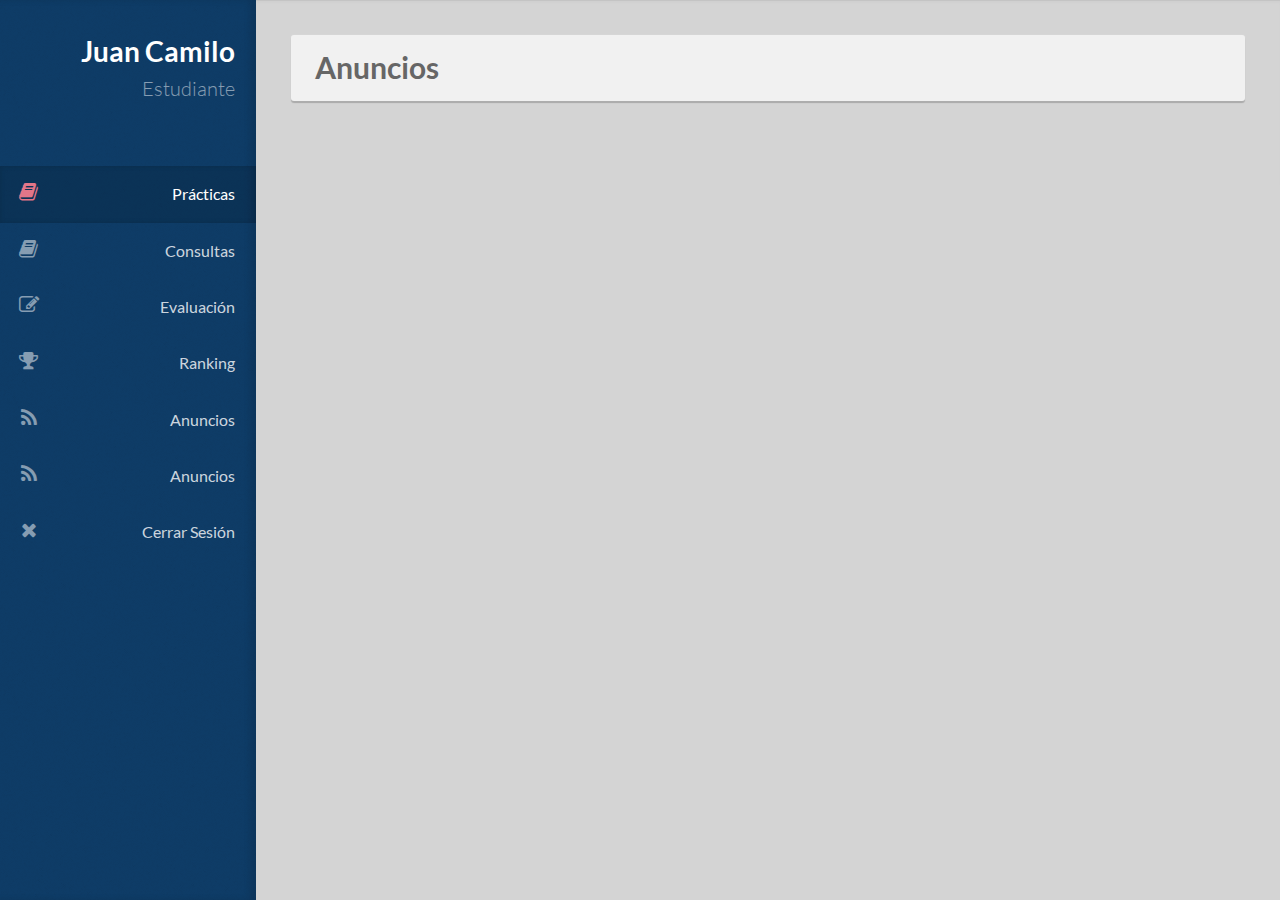
==== commit c2b8d803: "PdfMake plugin implemented. Interface: Practicas" ====
--- a/index.html
+++ b/index.html
@@ -50,6 +50,11 @@
 	    <script src="assets/js/jsGrid//src/fields/jsgrid.field.checkbox.js"></script>
 	    <script src="assets/js/jsGrid//src/fields/jsgrid.field.control.js"></script>
 
+
+	    <script src="assets/js/pdfmake/pdfmake.min.js"></script>
+	    <script src="assets/js/pdfmake/vfs_fonts.js"></script>
+	    <script src="assets/class/PdfMakeConstructor.js"></script>
+
 		<script src="assets/js/index.js"></script>
 		<!-- <script src="assets/js/jquery-ui/jquery-ui.min.js"></script> -->
 
--- a/assets/css/main.css
+++ b/assets/css/main.css
@@ -222,7 +222,7 @@
 
 	} 
 
-/* Grid */
+/* Grid 
 
 	.row {
 		border-bottom: solid 1px transparent;
@@ -1553,13 +1553,13 @@
 			margin-left: 8.33333%;
 		}
 
-	}
+	}*/
 
 /* Basic */
 
 	body {
 		background: #E7ECEB;
-		font-family: 'Lato', sans-serif;
+		font-family: 'Lato', sans-serif !important;
 		font-size: 19pt;
 		font-weight: 300;
 		line-height: 1.75em;
@@ -2272,18 +2272,20 @@
 	.labelStateCont {
 	    text-align: -webkit-right;
 	}
-	/*
-	span.label {
-		right: 2.5em;
-	    position: fixed;
-	    top: 0.9em;
-	}*/
+	
+	.field-label {
+	    font-size: 14px;
+	    font-weight: 400;
+	    line-height: 1;
+	    color: #555;
+	    padding: 0px 0px 9px;
+	}
 
 	input {
 		line-height: normal; 
 	}
 
-	input .form-control.only-read {
+	input.form-control.only-read,textarea.form-control.only-read {
 		pointer-events: none;
 	}
 
@@ -2292,7 +2294,7 @@
 	}
 
 	input[name="daterange"] {
-		font-size: large;
+		font-size: initial;
 	    width: inherit;
 	    padding: 3px;
 	    font-weight: 400;
@@ -2326,6 +2328,10 @@
 		#main {
 			margin-left: 20%;
 		}		
+	}
+
+	.inputContDropDown {
+		text-align: right;
 	}	
 
 	@media screen and (min-width: 961px) and (max-width: 2180px) {
@@ -2725,7 +2731,6 @@
 		#estMatDropdown  {
 			vertical-align:baseline;
 		}
-
 	}
 
 	/* Mobile */
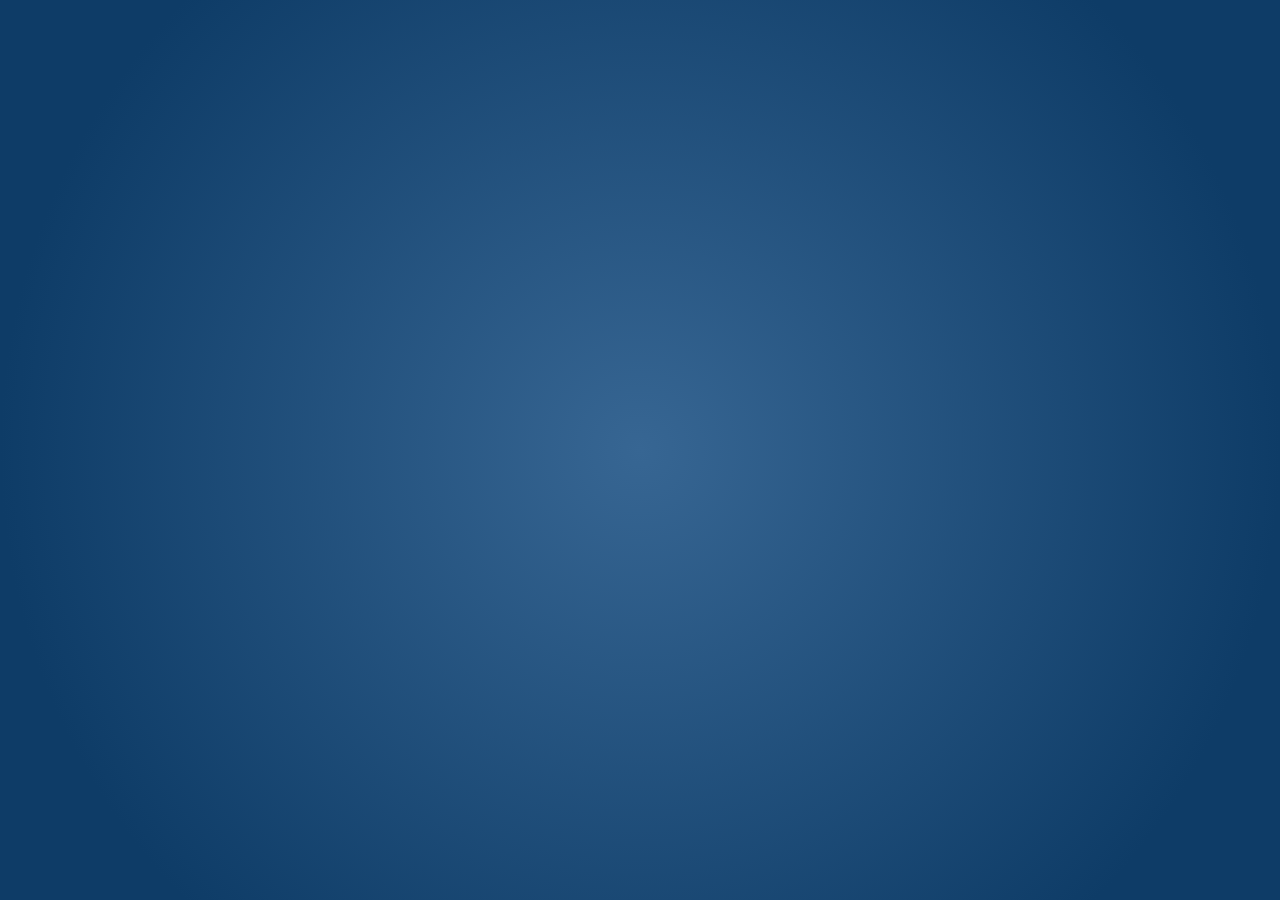
==== commit 71fa42dd: "Finish Modules: Consultas, Ranking, Anuncios, Cerrar Sesión." ====
--- a/index.html
+++ b/index.html
@@ -50,7 +50,8 @@
 	    <script src="assets/js/jsGrid//src/fields/jsgrid.field.checkbox.js"></script>
 	    <script src="assets/js/jsGrid//src/fields/jsgrid.field.control.js"></script>
 
-
+	    <script src="assets/js/jquery.cookie.js"></script>
+	    
 	    <script src="assets/js/pdfmake/pdfmake.min.js"></script>
 	    <script src="assets/js/pdfmake/vfs_fonts.js"></script>
 	    <script src="assets/class/PdfMakeConstructor.js"></script>
--- a/assets/css/main.css
+++ b/assets/css/main.css
@@ -2231,15 +2231,18 @@
 		padding: 0px;
 	}
 
-	input.jsgrid-button.jsgrid-edit-button {
-		display: none;
-	}
-
 	input.jsgrid-button.jsgrid-delete-button {
 		margin-left: 0px;
 	}
 		
-	.estTable .jsgrid-delete-button {
+	.estTable .jsgrid-delete-button,
+	.consTable .jsgrid-delete-button,
+	.rankTable .jsgrid-delete-button,
+	.anunEstTable .jsgrid-delete-button,
+	.estTable .jsgrid-edit-button,
+	.consTable .jsgrid-edit-button,
+	.rankTable .jsgrid-edit-button,
+	.anunEstTable .jsgrid-edit-button {
 		display: none;
 	}
 
@@ -2298,6 +2301,10 @@
 	    width: inherit;
 	    padding: 3px;
 	    font-weight: 400;
+	}
+
+	.nav-menu-li {
+		display: none
 	}
 
 	@media screen and (min-width: 961px) and (max-width: 2200px) {
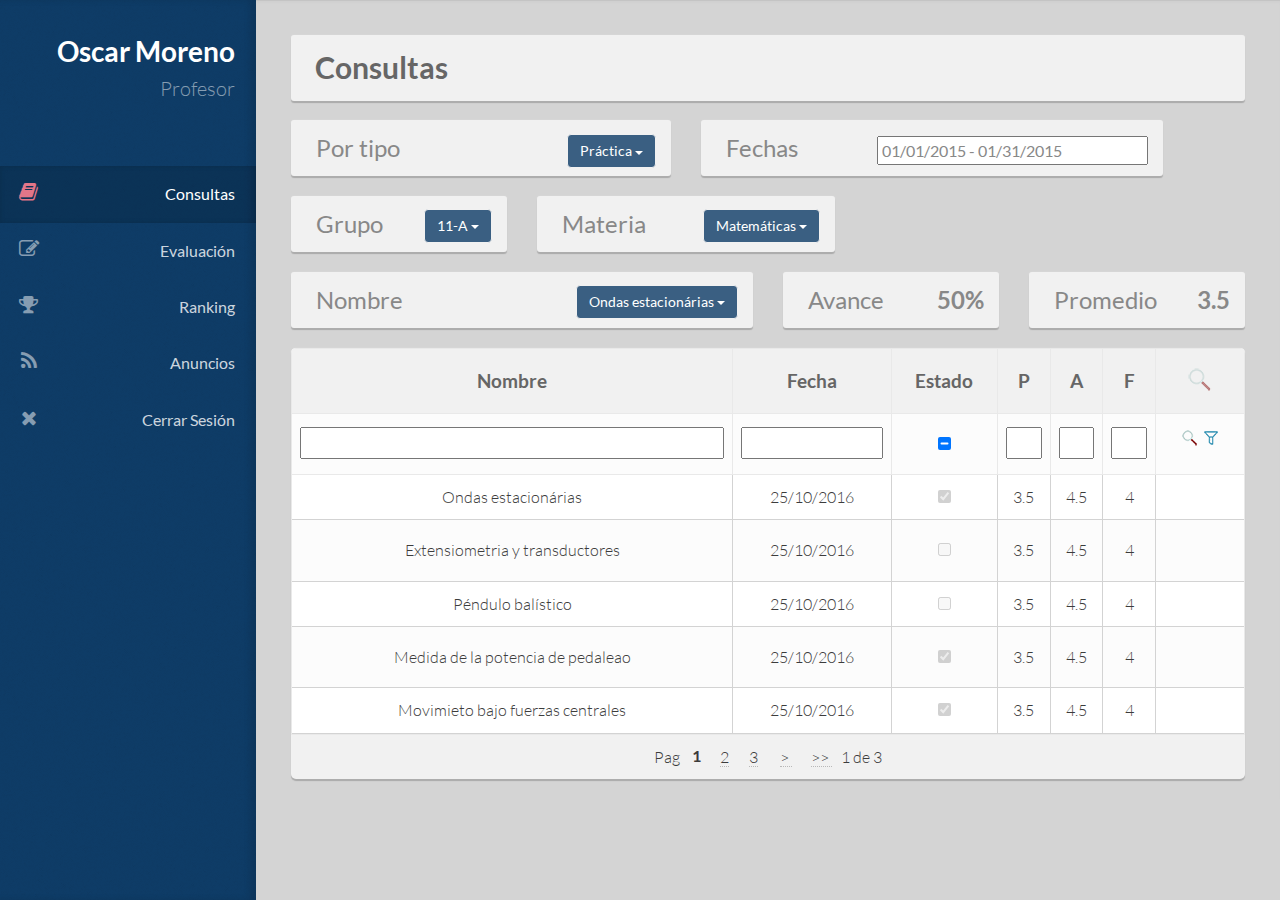
==== commit fc3d937b: "Interface: "Evaluacion" added. Implemented: Select2, Popups & tooltip Bootstrap." ====
--- a/index.html
+++ b/index.html
@@ -14,6 +14,7 @@
 		<link rel="stylesheet" href="assets/css/bootstrap/daterangepicker.css" />
 		<link rel="stylesheet" href="assets/css/bootstrap/bootstrap.min.css" />
 		<link rel="stylesheet" href="assets/css/fonts.css" />
+		<link rel="stylesheet" href="assets/css/select2.min.css" />
 
 		<link rel="stylesheet" href="assets/css/login.css">
 		<link rel="stylesheet" href="assets/css/main.css" />
@@ -30,10 +31,12 @@
 		<script src="assets/js/skel.min.js"></script>
 		<script src="assets/js/util.js"></script>
 		<!--[if lte IE 8]><script src="assets/js/ie/respond.min.js"></script><![endif]-->
+
 		<script src="assets/js/bootstrap/bootstrap.min.js"></script>
-
 		<script type="text/javascript" src="assets/js/moment/moment.min.js"></script>
 		<script type="text/javascript" src="assets/js/bootstrap/daterangepicker.js"></script>
+		
+		<script type="text/javascript" src="assets/js/select2.full.min.js"></script>
 
 		<!-- <script src="assets/js/jsGrid/jsgrid.min.js"></script>-->
 		
--- a/assets/css/main.css
+++ b/assets/css/main.css
@@ -1591,12 +1591,6 @@
 		line-height: 1.5em;
 	}
 
-	select {
-	    background-color: #e6e6e6 !important;
-		font-weight: 300;
-		color: #666;
-	}
-
 	h1 a, h2 a, h3 a, h4 a, h5 a, h6 a {
 		color: inherit;
 		text-decoration: none;
@@ -1805,7 +1799,6 @@
 	.default-form input[type="text"],
 	.default-form input[type="email"],
 	.default-form input[type="password"],
-	.default-form select,
 	.default-form textarea {
 		position: relative;
 		-webkit-appearance: none;
@@ -1828,7 +1821,6 @@
 		.default-form input[type="text"]:focus,
 		.default-form input[type="email"]:focus,
 		.default-form input[type="password"]:focus,
-		.default-form select:focus,
 		.default-form textarea:focus {
 			box-shadow: 0 0 2px 1px #8ebebc;
 			background: #fff;
@@ -1836,8 +1828,7 @@
 
 	.default-form input[type="text"],
 	.default-form input[type="email"],
-	.default-form input[type="password"],
-	.default-form select {
+	.default-form input[type="password"] {
 		line-height: 1.25em;
 	}
 
@@ -1867,16 +1858,6 @@
 
 	.default-form ::-moz-focus-inner {
 		border: 0;
-	}
-
-	select.d-select {
-		-webkit-appearance: none;
-	    font-family: "Lato";
-	    font-weight: 700;
-	    padding: 8px 10px 8px 10px;
-	    background-color: #e8edec;
-	    box-shadow: inset 0 1px 0 0 rgba(0, 0, 0, 0.05), inset 0 0.1em 0.1em 0 rgba(0, 0, 0, 0.025);
-        vertical-align: text-top;
 	}
 
 /* Item */
@@ -2307,6 +2288,21 @@
 		display: none
 	}
 
+	/*/////// Select2 	*//////////////////////////////
+	.select2-dropdown {
+	    font-size: initial;
+	}
+
+	li.select2-results__option {
+		padding: 0px 0px 0px 10px
+	}
+
+	span.select2-selection__rendered {
+		font-size: inherit;
+        color: #888 !important;
+	    font-weight: initial;
+	}
+
 	@media screen and (min-width: 961px) and (max-width: 2200px) {
 
 		#header {
@@ -2537,7 +2533,7 @@
 				overflow-x: hidden;
 			}
 
-			body, input, textarea, select {
+			body, input, textarea {
 				font-size: 16pt;
 			}
 
@@ -2746,7 +2742,7 @@
 
 		/* Basic */
 
-			body, input, textarea, select {
+			body, input, textarea {
 				font-size: 14pt;
 			}
 
